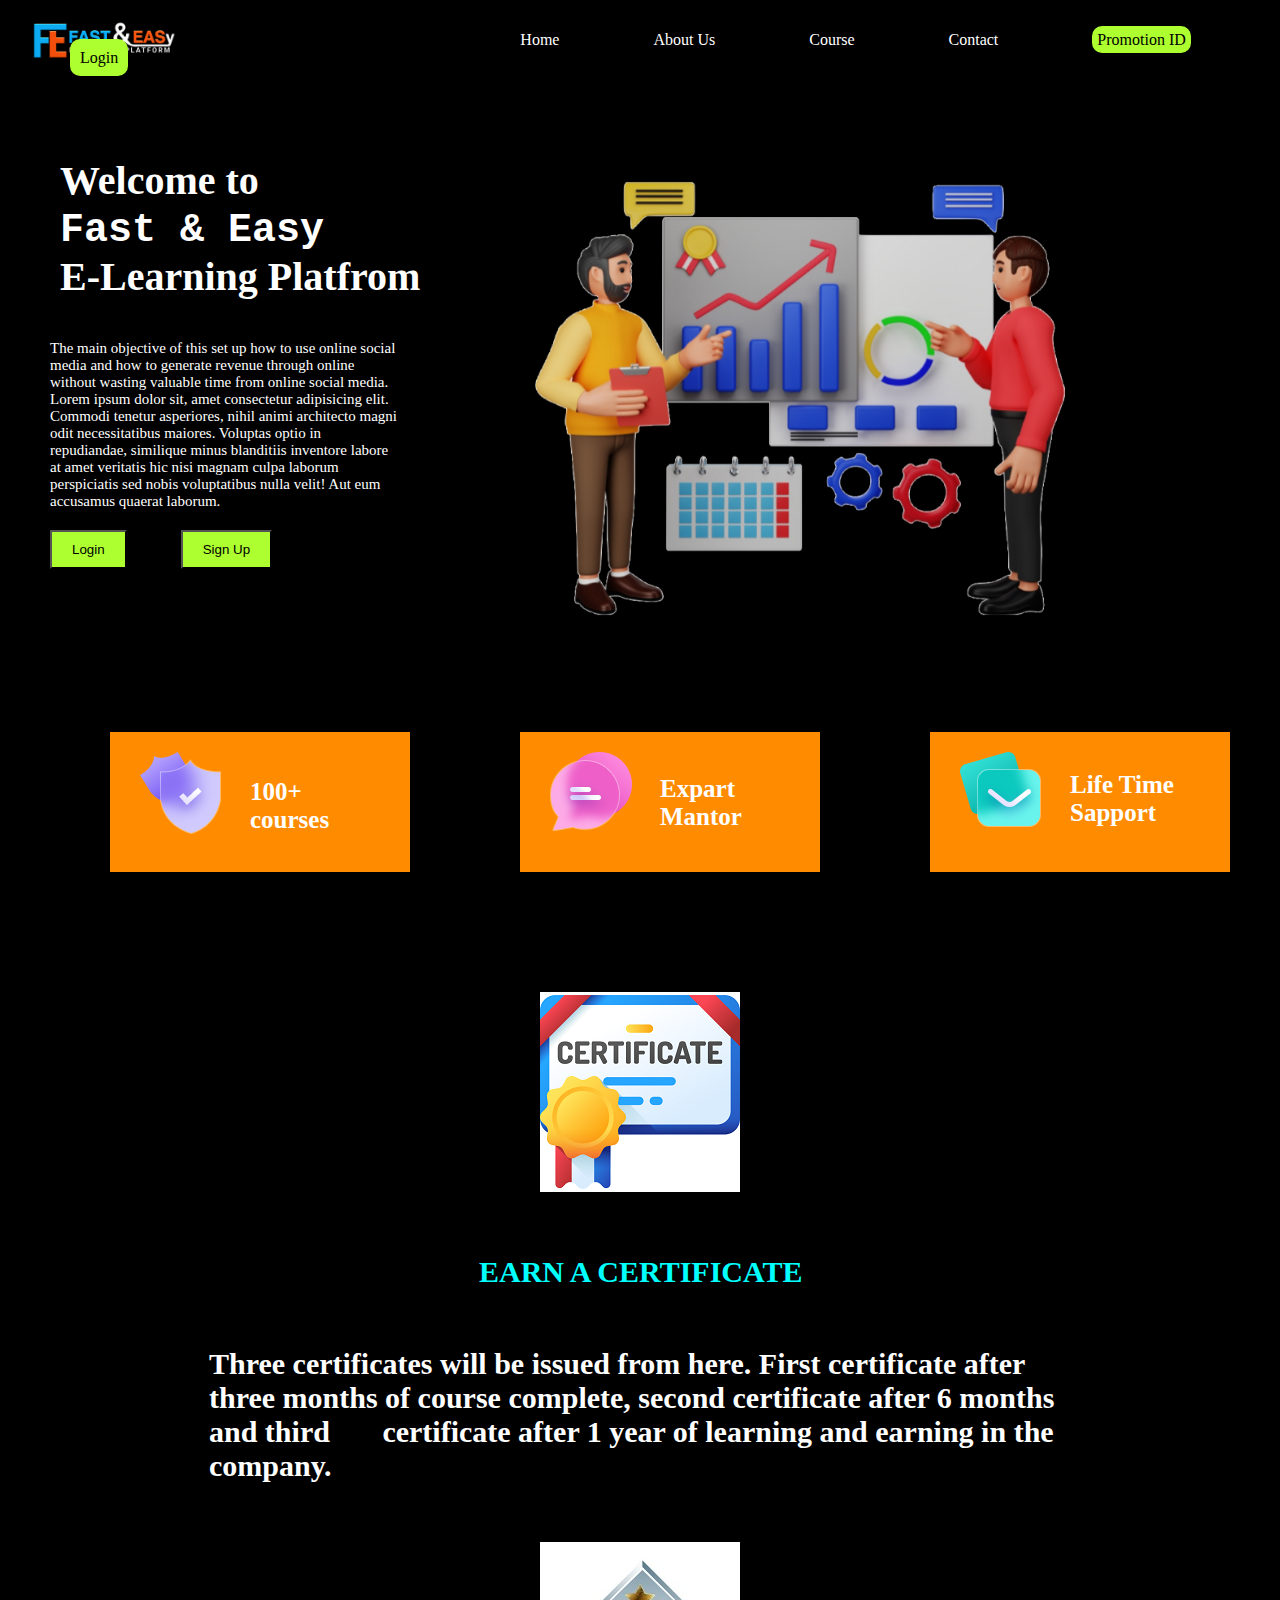
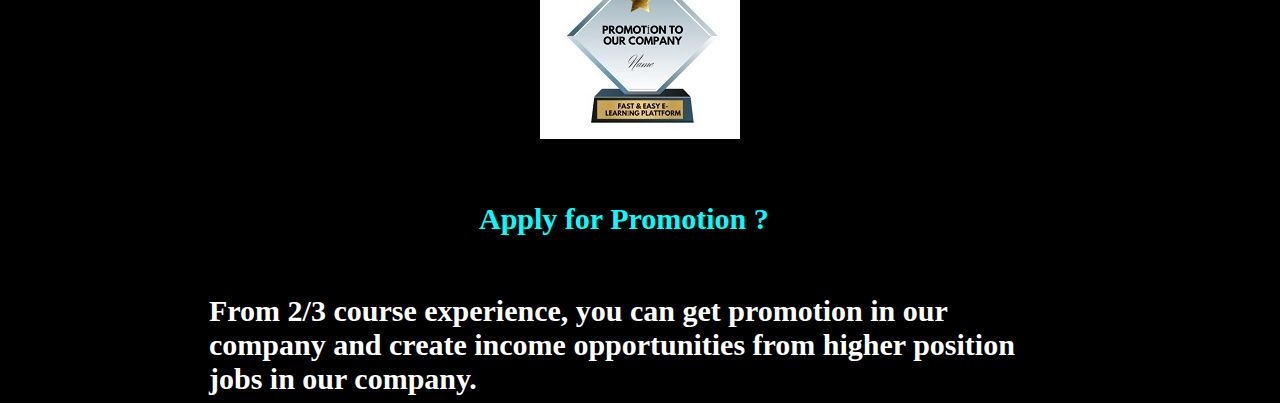
==== index.html @ a346ad6a "E-Learning" ====
<!DOCTYPE html>
<html lang="en">
<head>
    <meta charset="UTF-8">
    <meta name="viewport" content="width=device-width, initial-scale=1.0">
    <title>Fast & Easy E-earning Platfrom</title>
    <link rel="stylesheet" href="style.css">
</head>
<body>
    <!-- Navigation Bar -->
    <nav>
        <ul> 
            <img class="Logo" src="Logo.png">
            <li><a class="btn" href="#">Home</a></li>
            <li><a class="btn" href="#">About Us</a></li>
            <li><a class="btn" href="#">Course</a></li>
            <li><a class="btn" href="#">Contact</a></li>
            <li><a class="btn-1" href="#">Promotion ID</a></li>
            <li><a class="btn-10" href="#">Login</a></li>
        </ul>
     </nav>
     <!-- Navigation Bar End -->
    <!-- Containt Start -->
     <h2>Welcome to <br><samp>Fast & Easy</samp> <br> E-Learning Platfrom</h2>
     <p>The main objective of this set up how to use online social media and how to generate revenue through online without wasting valuable time from online social media. Lorem ipsum dolor sit, amet consectetur adipisicing elit. Commodi tenetur asperiores, nihil animi architecto magni odit necessitatibus maiores. Voluptas optio in repudiandae, similique minus blanditiis inventore labore at amet veritatis hic nisi magnam culpa laborum perspiciatis sed nobis voluptatibus nulla velit! Aut eum accusamus quaerat laborum.</p>
     <button class="btn-2"><a href="#">Login</a></button>
     <button class="btn-2"><a href="#">Sign Up</a></button>
     <img class="img" src="body.png" alt="">
     <div class="Card-container">
        <div class="card">
            <img src="secure.png" alt="">
            <h3>100+ <br>courses</h3>
        </div>
        <div class="card">
            <img src="communication.png" alt="">
            <h3>Expart Mantor</h3>
        </div>
        <div class="card">
            <img src="abt_support.png" alt="">
            <h3>Life Time Sapport</h3>
        </div>
     </div>
     <img class="img-1" src="certificate.png" alt="">
     <h1 class="head">EARN A CERTIFICATE</h1>
     <h1><b>Three certificates will be issued from here. First certificate after three months of course complete, second certificate after 6 months and third &nbsp;&nbsp;&nbsp;&nbsp;&nbsp; certificate after 1 year of learning and earning in the company.</b></h1>
     <img class="img-1" src="promotion.jpg" alt="">
     <h1 class="head">Apply for Promotion ?</h1>
     <h1><b>From 2/3 course experience, you can get promotion in our company and create income opportunities from higher position jobs in our company.</b></h1>
</body>
</html>
---- style.css ----
* {
    margin: 0;
    padding: 0;
}
body {
    background-color: black;
}
.Logo {
    height: 80px;
}
nav  ul li {
    color: white;
    padding-left: 50px;
    display: inline-block;
    margin-left: 40px;
}
nav img {
    margin-bottom: -35px;
    margin-left: 30px;
    margin-right: 250px;
}
.Promotion {
    background-color: tomato;
    padding-left: 20px;
    padding-right: 20px;
    padding-top: 10px;
    padding-bottom: 10px;
}
.btn {
    color: white;
    text-decoration: none;
}
.btn-1 {
    color: black;
    text-decoration: none;
    background-color: greenyellow;
    padding: 5px;
    border-radius: 10px;
}
.btn-10 {
    color: black;
    text-decoration: none;
    background-color: greenyellow;
    margin-left: -20px;
    padding: 10px;
    border-radius: 10px;
}
h2 {
    color: white;
    margin-top: 90px;
    margin-left: 60px;
    font-size: 40px;
}
p {
    color: white;
    width: 350px;
    margin-left: 50px;
    margin-right: 70px;
    margin-top: 40px;
    margin-bottom: -140px;
    font-size: 15px;
}
.img {
    margin-left: 480px;
    margin-top: -390px;
    width: 650px;
}
.btn-2 {
    margin-left: 50px;
    margin-top: 160px;
    padding-left: 20px;
    padding-right: 20px;
    padding-top: 10px;
    padding-bottom: 10px;
    background-color: greenyellow;
}
a {
    color: black;
    text-decoration: none;
}
.card {
    height: 120px;
    width: 270px;
    background-color: darkorange;
    margin-left: 110px;
    margin-top: 110px;
    margin-bottom: 70px;
    padding-top: 20px;
    padding-left: 30px;
}
h3 {
    color: white;
    margin-left: 60px;
    margin-top: -80px;
    padding-left: 50px;
    padding-top: 20px;
    font-size: 25px;
}
.Card-container {
    display: flex;
}
.img-1 {
    margin-left: 540px;
    margin-top: 50px;
}
.head {
    color: aqua;
    margin-top: 50px;
    margin-left: 470px;
}
h1 {
    color: white;
    margin-top: 40px;
    margin-left: 200px;
    margin-right: 200px;
    padding: 9px;
    font-size: 30px;
}
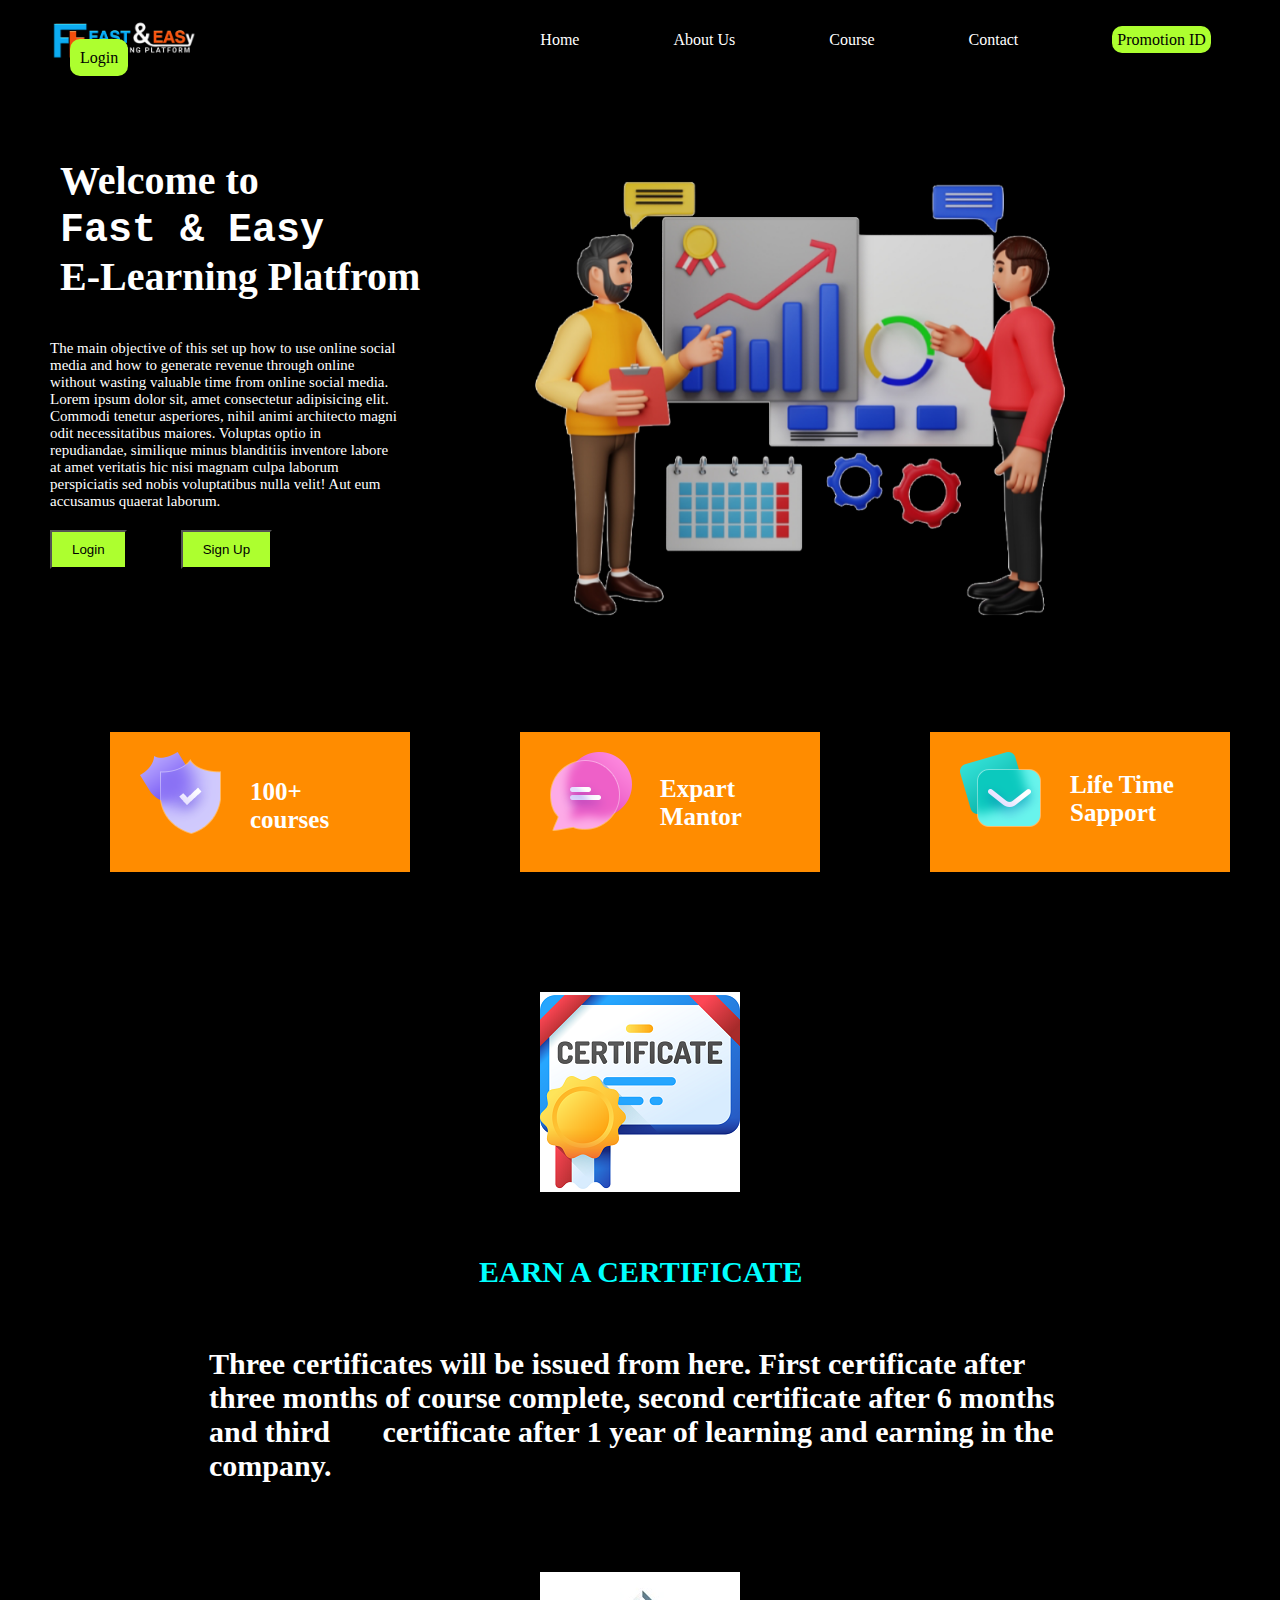
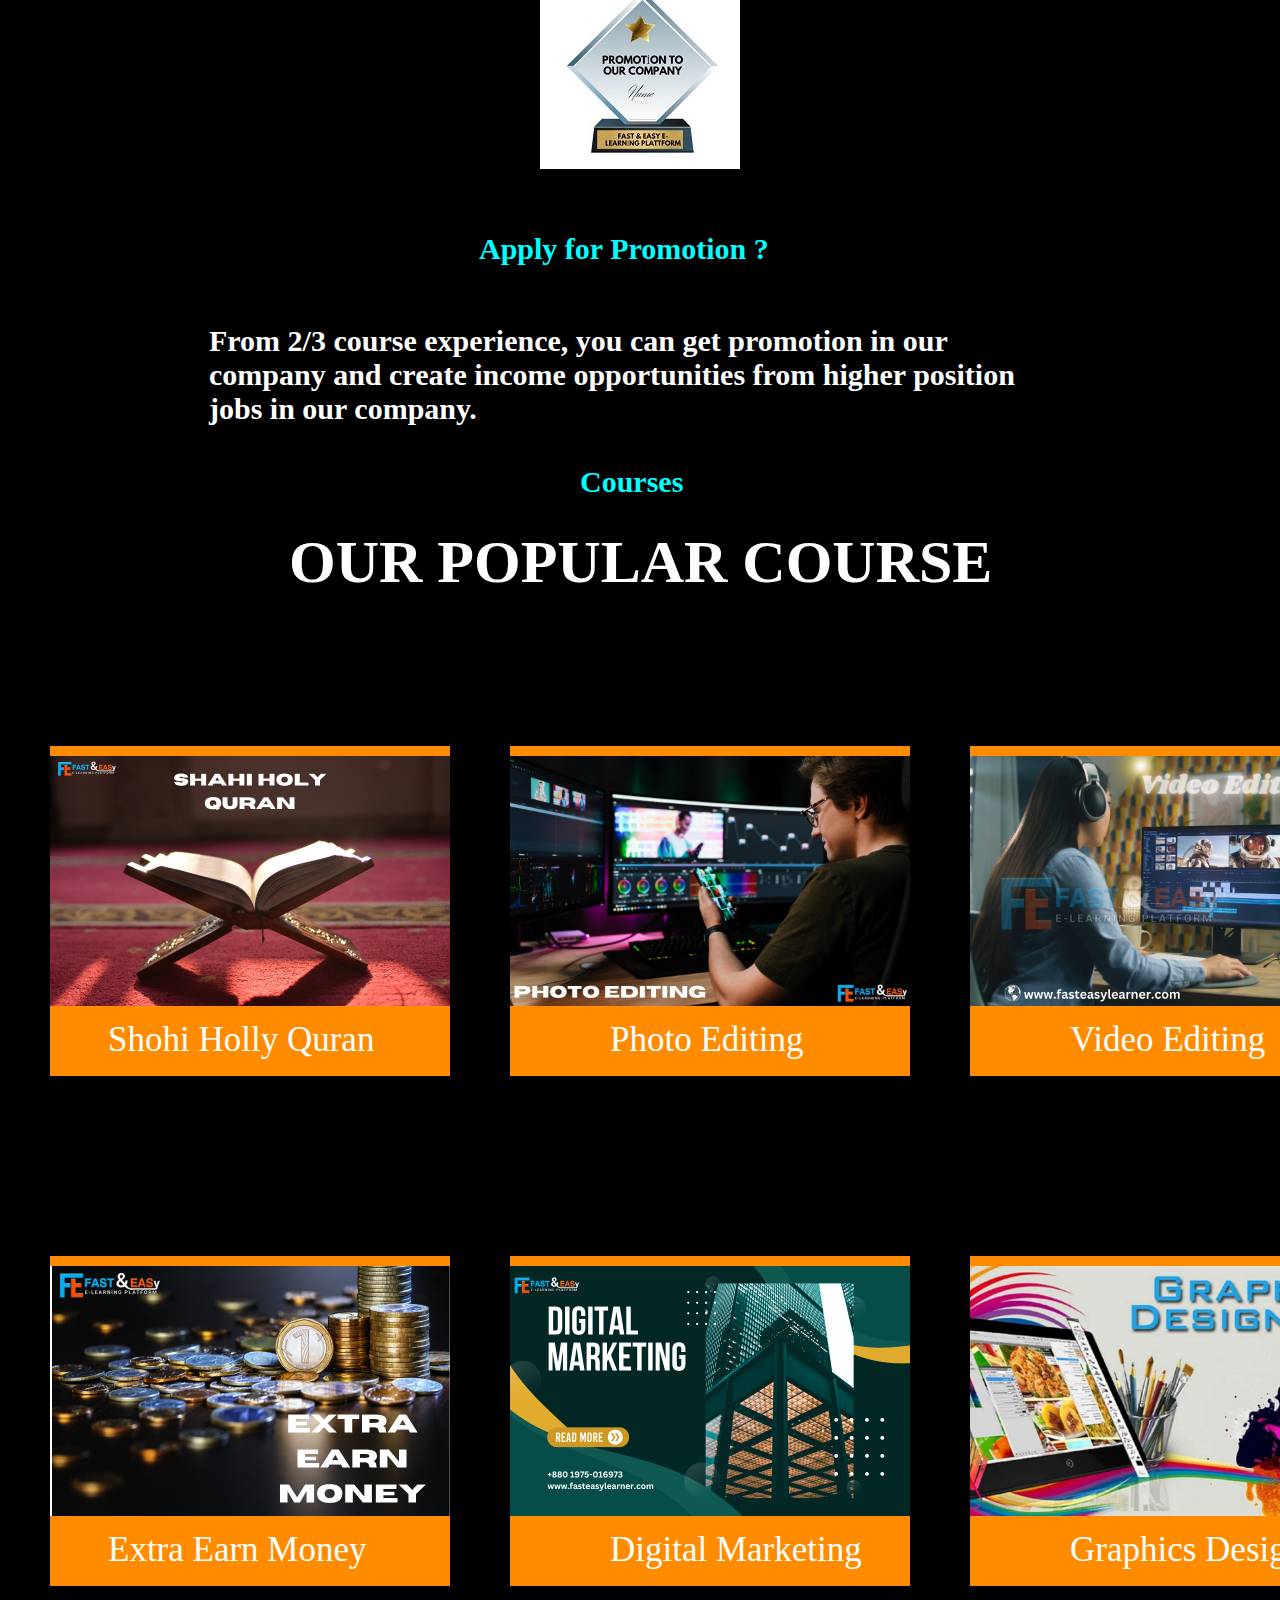
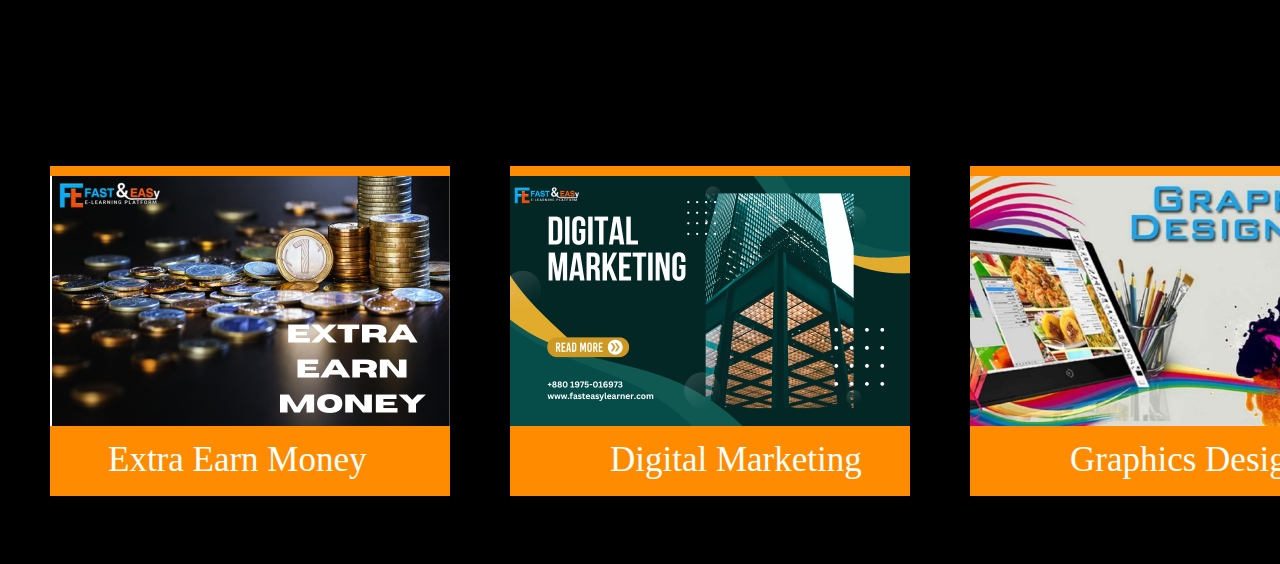
==== commit 05525fce: "E-Learning" ====
--- a/index.html
+++ b/index.html
@@ -46,5 +46,50 @@
      <img class="img-1" src="promotion.jpg" alt="">
      <h1 class="head">Apply for Promotion ?</h1>
      <h1><b>From 2/3 course experience, you can get promotion in our company and create income opportunities from higher position jobs in our company.</b></h1>
+     <h2 class="Course">Courses</h2>
+     <h1 class="popular">OUR POPULAR COURSE</h1>
+     <div class="card-container-1">
+        <div class="card-1">
+            <img class="Quran" src="holly quran.png" alt="">
+            <p class="Quran-1">Shohi Holly Quran</p>
+        </div>
+        <div class="card-1">
+            <img class="photo" src="photo editing.png" alt="">
+            <p class="Quran-2">Photo Editing</p>
+        </div>
+        <div class="card-1">
+            <img class="photo" src="video editing.png" alt="">
+            <p class="Quran-2">Video Editing</p>
+        </div>
+    </div>
+     <div class="card-container-1">
+        <div class="card-1">
+            <img class="Quran" src="extra earn money.png" alt="">
+            <p class="Quran-1">Extra Earn Money</p>
+        </div>
+        <div class="card-1">
+            <img class="photo" src="digital marketing.png" alt="">
+            <p class="Quran-2">Digital Marketing</p>
+        </div>
+        <div class="card-1">
+            <img class="photo" src="graphics design.png" alt="">
+            <p class="Quran-2">Graphics Design</p>
+        </div>
+    </div>
+     <div class="card-container-1">
+        <div class="card-1">
+            <img class="Quran" src="extra earn money.png" alt="">
+            <p class="Quran-1">Extra Earn Money</p>
+        </div>
+        <div class="card-1">
+            <img class="photo" src="digital marketing.png" alt="">
+            <p class="Quran-2">Digital Marketing</p>
+        </div>
+        <div class="card-1">
+            <img class="photo" src="graphics design.png" alt="">
+            <p class="Quran-2">Graphics Design</p>
+        </div>
+    </div>
+</div>
 </body>
 </html>--- a/style.css
+++ b/style.css
@@ -7,6 +7,7 @@
 }
 .Logo {
     height: 80px;
+    margin-left: 50px;
 }
 nav  ul li {
     color: white;
@@ -113,6 +114,53 @@
     margin-top: 40px;
     margin-left: 200px;
     margin-right: 200px;
+    margin-bottom: 30px;
     padding: 9px;
     font-size: 30px;
+}
+.Course {
+   margin-left: 580px; 
+   margin-top: 10px;
+   margin-bottom: -20px;
+    color: aqua;
+    font-size: 30px;
+}
+.popular {
+    font-size: 60px;
+    margin-left: 280px;
+}
+.cou {
+    height: 250px;
+    width: 350px;
+    margin-left: 40px;
+}
+.card-1 {
+    height: 320px;
+    width: 400px;
+    background-color: darkorange;
+    margin-left: 110px;
+    margin-right: -50px;
+    margin-top: 110px;
+    margin-bottom: 70px;
+    padding-top: 10px;
+}
+.Quran-1 {
+    margin-top: -10px;
+    padding-left: 8px;
+    font-size: 35px;
+    padding-top: 20px;
+}
+.photo {
+    height: 250px;
+    width: 400px;
+}
+.Quran-2 {
+    margin-top: -10px;
+    padding-left: 50px;
+    font-size: 35px;
+    padding-top: 20px;
+}
+.card-container-1 {
+    display: flex;
+    margin-left: -60px;
 }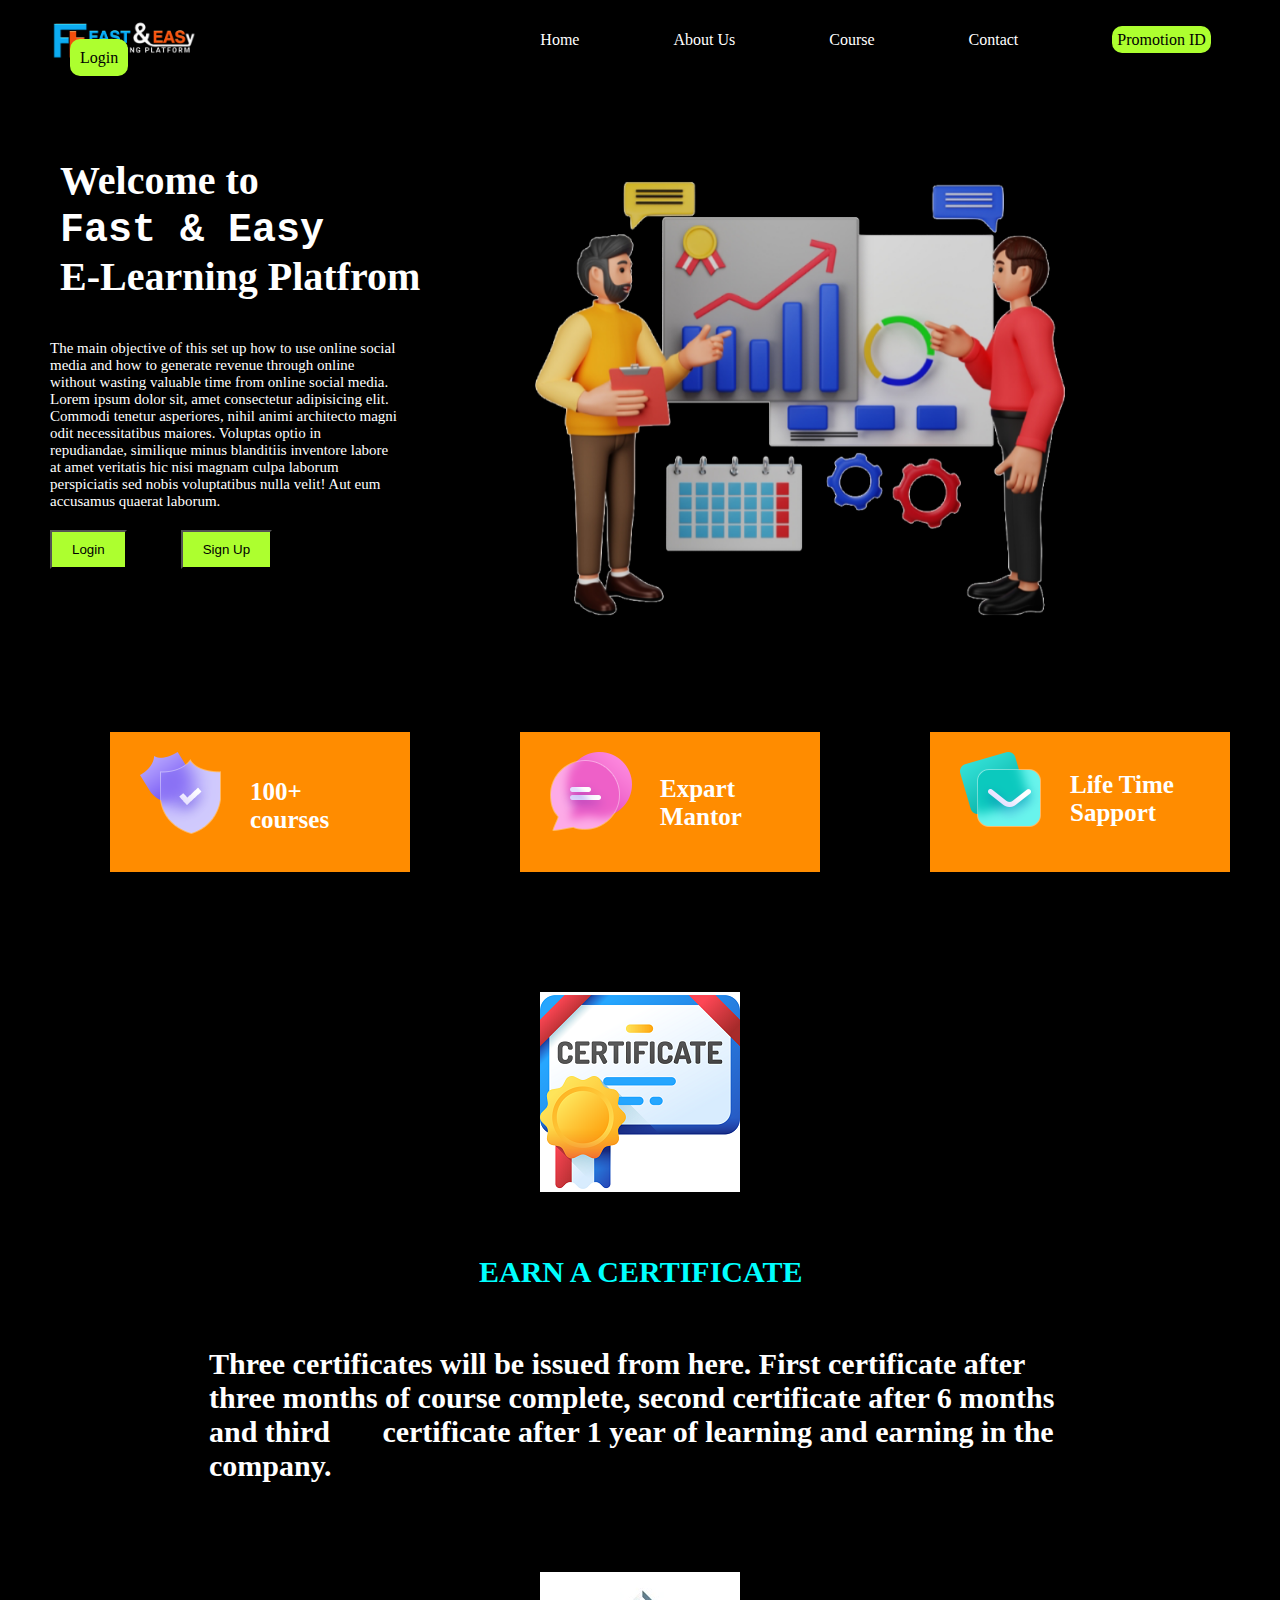
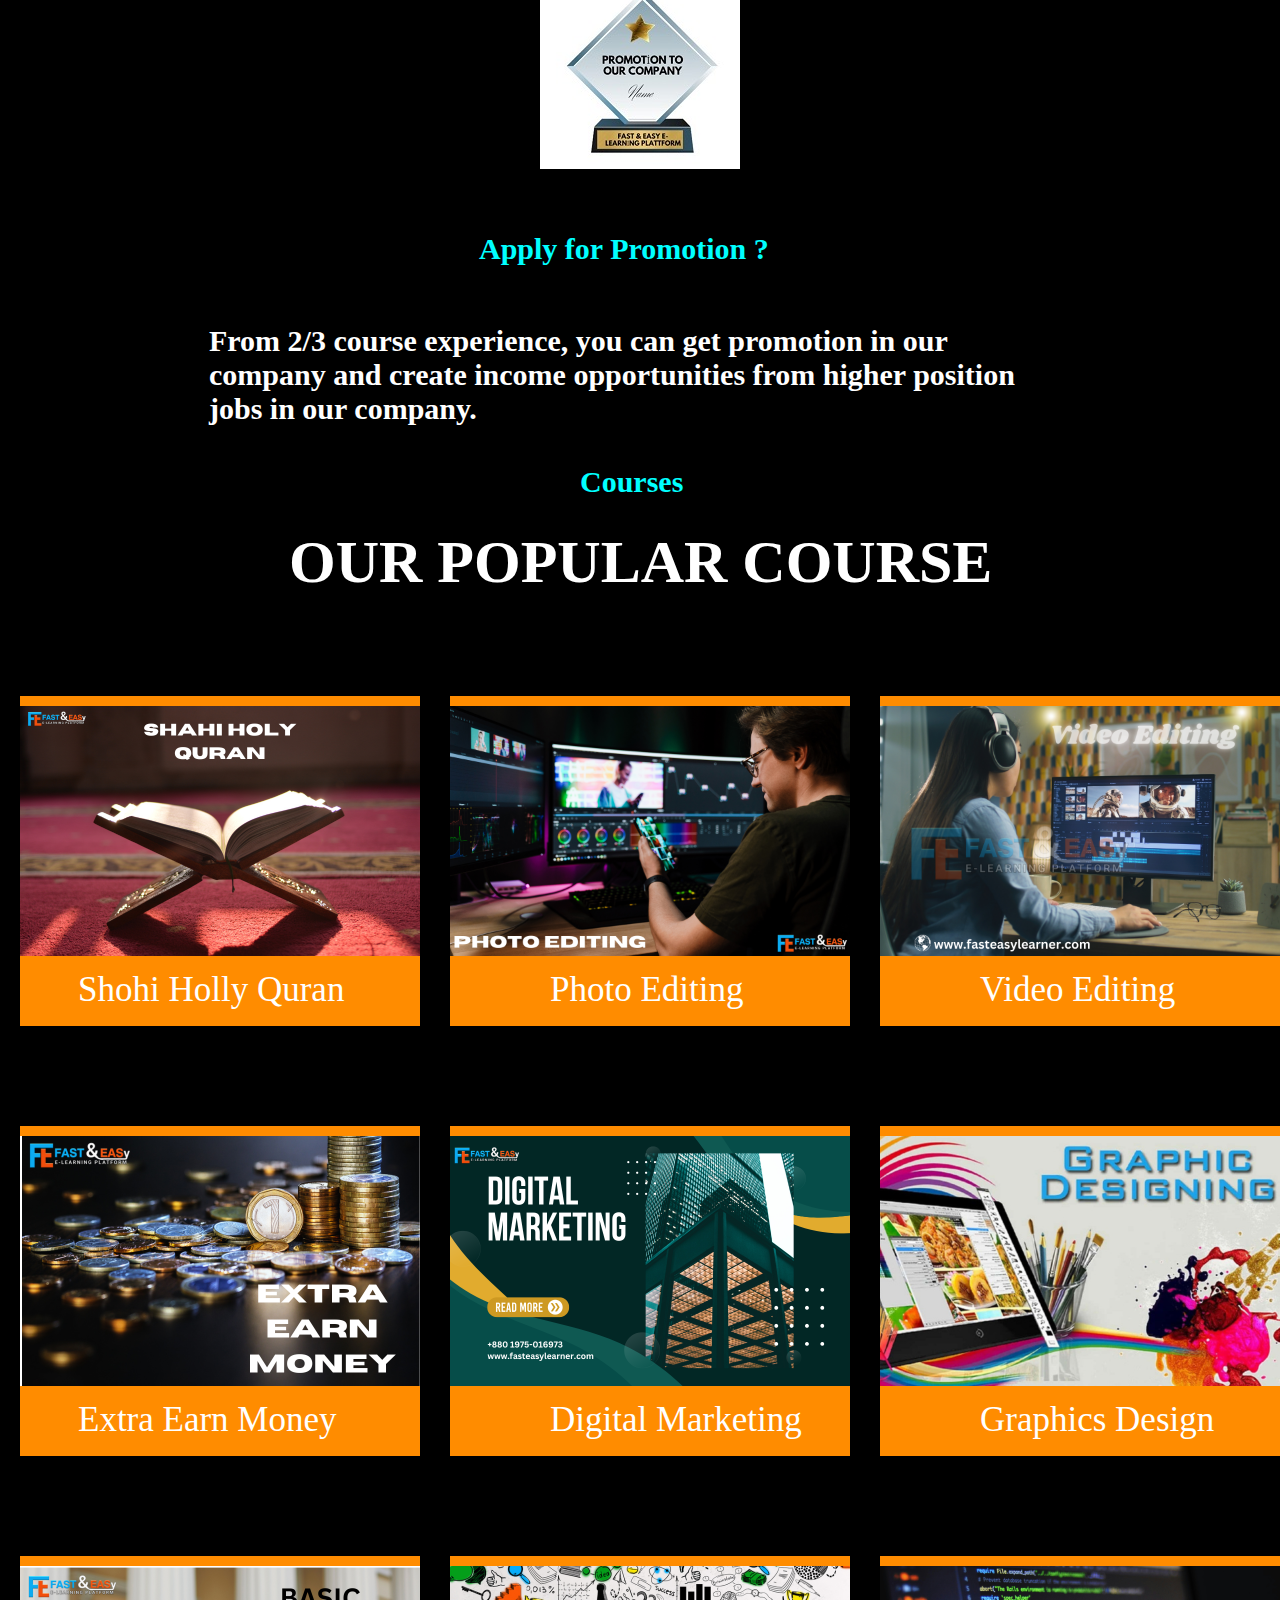
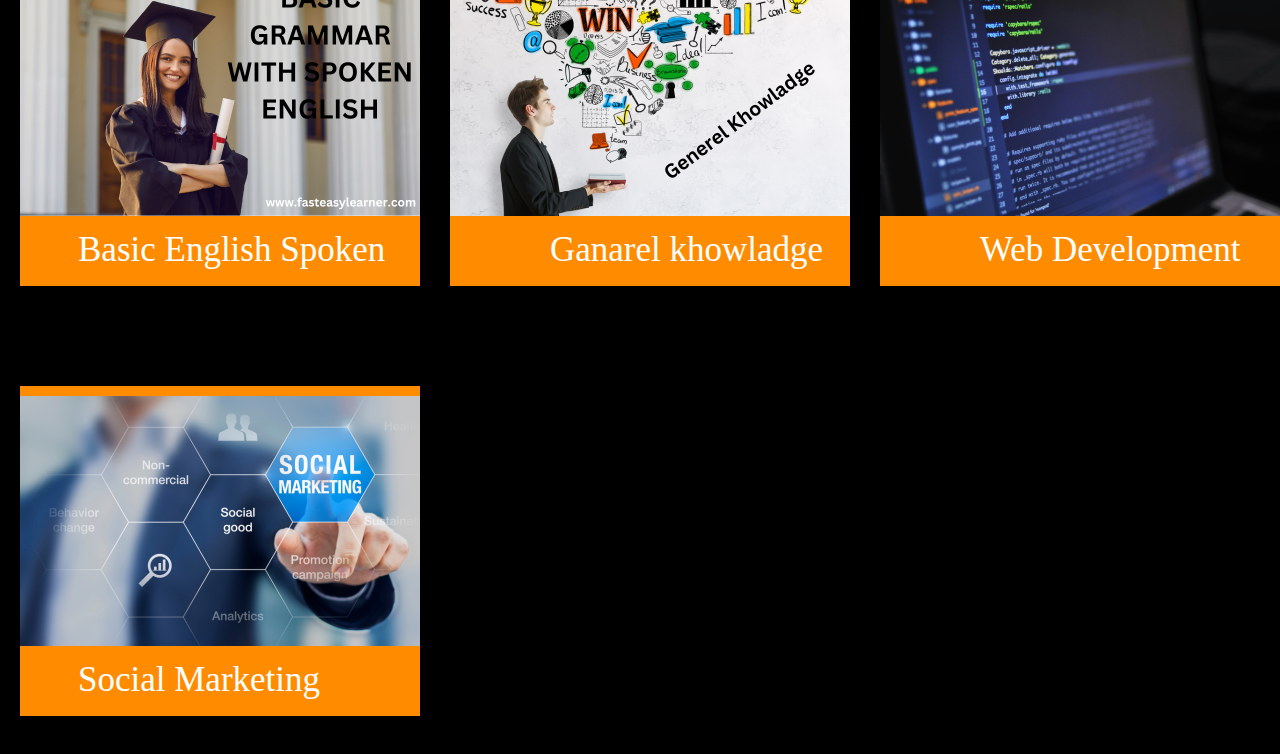
==== commit 2939b293: "E-Learning" ====
--- a/index.html
+++ b/index.html
@@ -78,16 +78,22 @@
     </div>
      <div class="card-container-1">
         <div class="card-1">
-            <img class="Quran" src="extra earn money.png" alt="">
-            <p class="Quran-1">Extra Earn Money</p>
+            <img class="Quran" src="english spoken.png" alt="">
+            <p class="Quran-1">Basic English Spoken</p>
         </div>
         <div class="card-1">
-            <img class="photo" src="digital marketing.png" alt="">
-            <p class="Quran-2">Digital Marketing</p>
+            <img class="photo" src="ganarel khowladge.png" alt="">
+            <p class="Quran-2">Ganarel khowladge</p>
         </div>
         <div class="card-1">
-            <img class="photo" src="graphics design.png" alt="">
-            <p class="Quran-2">Graphics Design</p>
+            <img class="photo" src="wd.png" alt="">
+            <p class="Quran-2">Web Development</p>
+        </div>
+    </div>
+     <div class="card-container-1">
+        <div class="card-1">
+            <img class="Quran" src="social marketing.png" alt="">
+            <p class="Quran-1">Social Marketing</p>
         </div>
     </div>
 </div>
--- a/style.css
+++ b/style.css
@@ -138,10 +138,10 @@
     height: 320px;
     width: 400px;
     background-color: darkorange;
-    margin-left: 110px;
+    margin-left: 80px;
     margin-right: -50px;
-    margin-top: 110px;
-    margin-bottom: 70px;
+    margin-top: 60px;
+    margin-bottom: 40px;
     padding-top: 10px;
 }
 .Quran-1 {
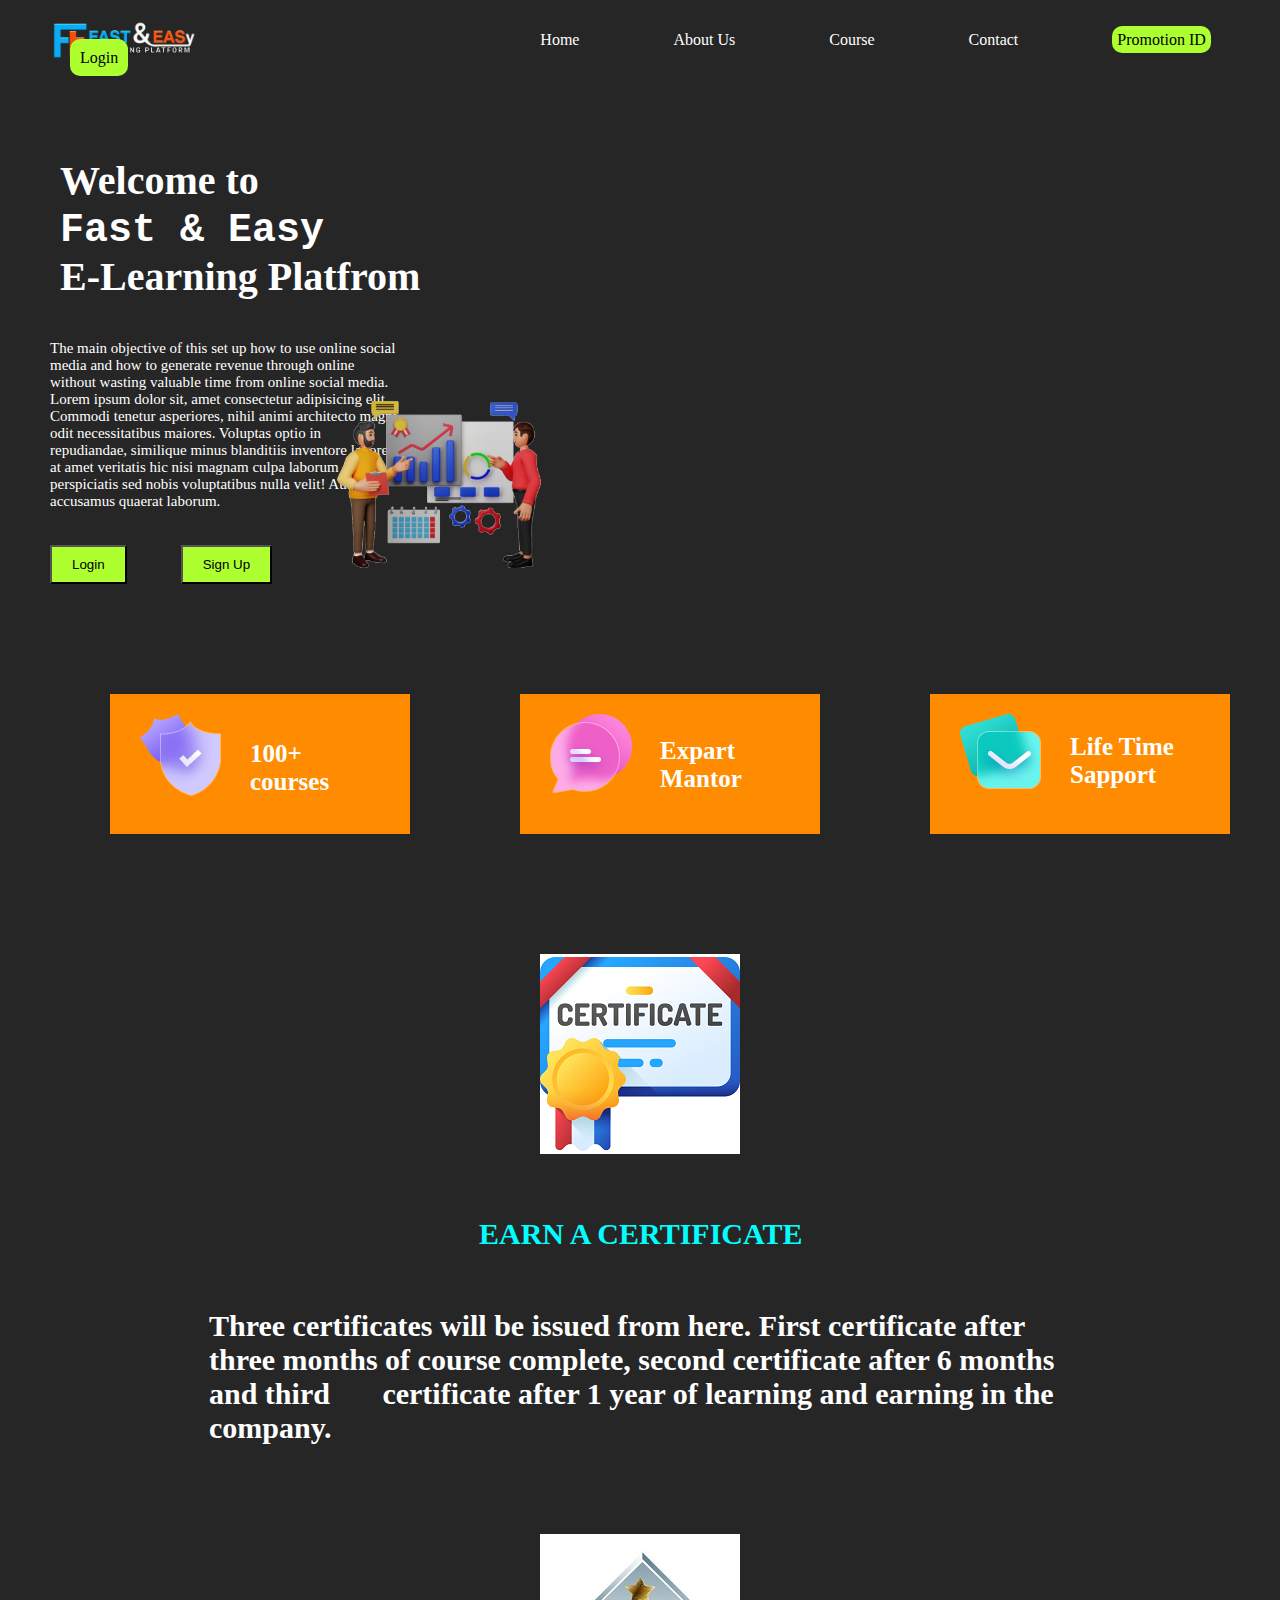
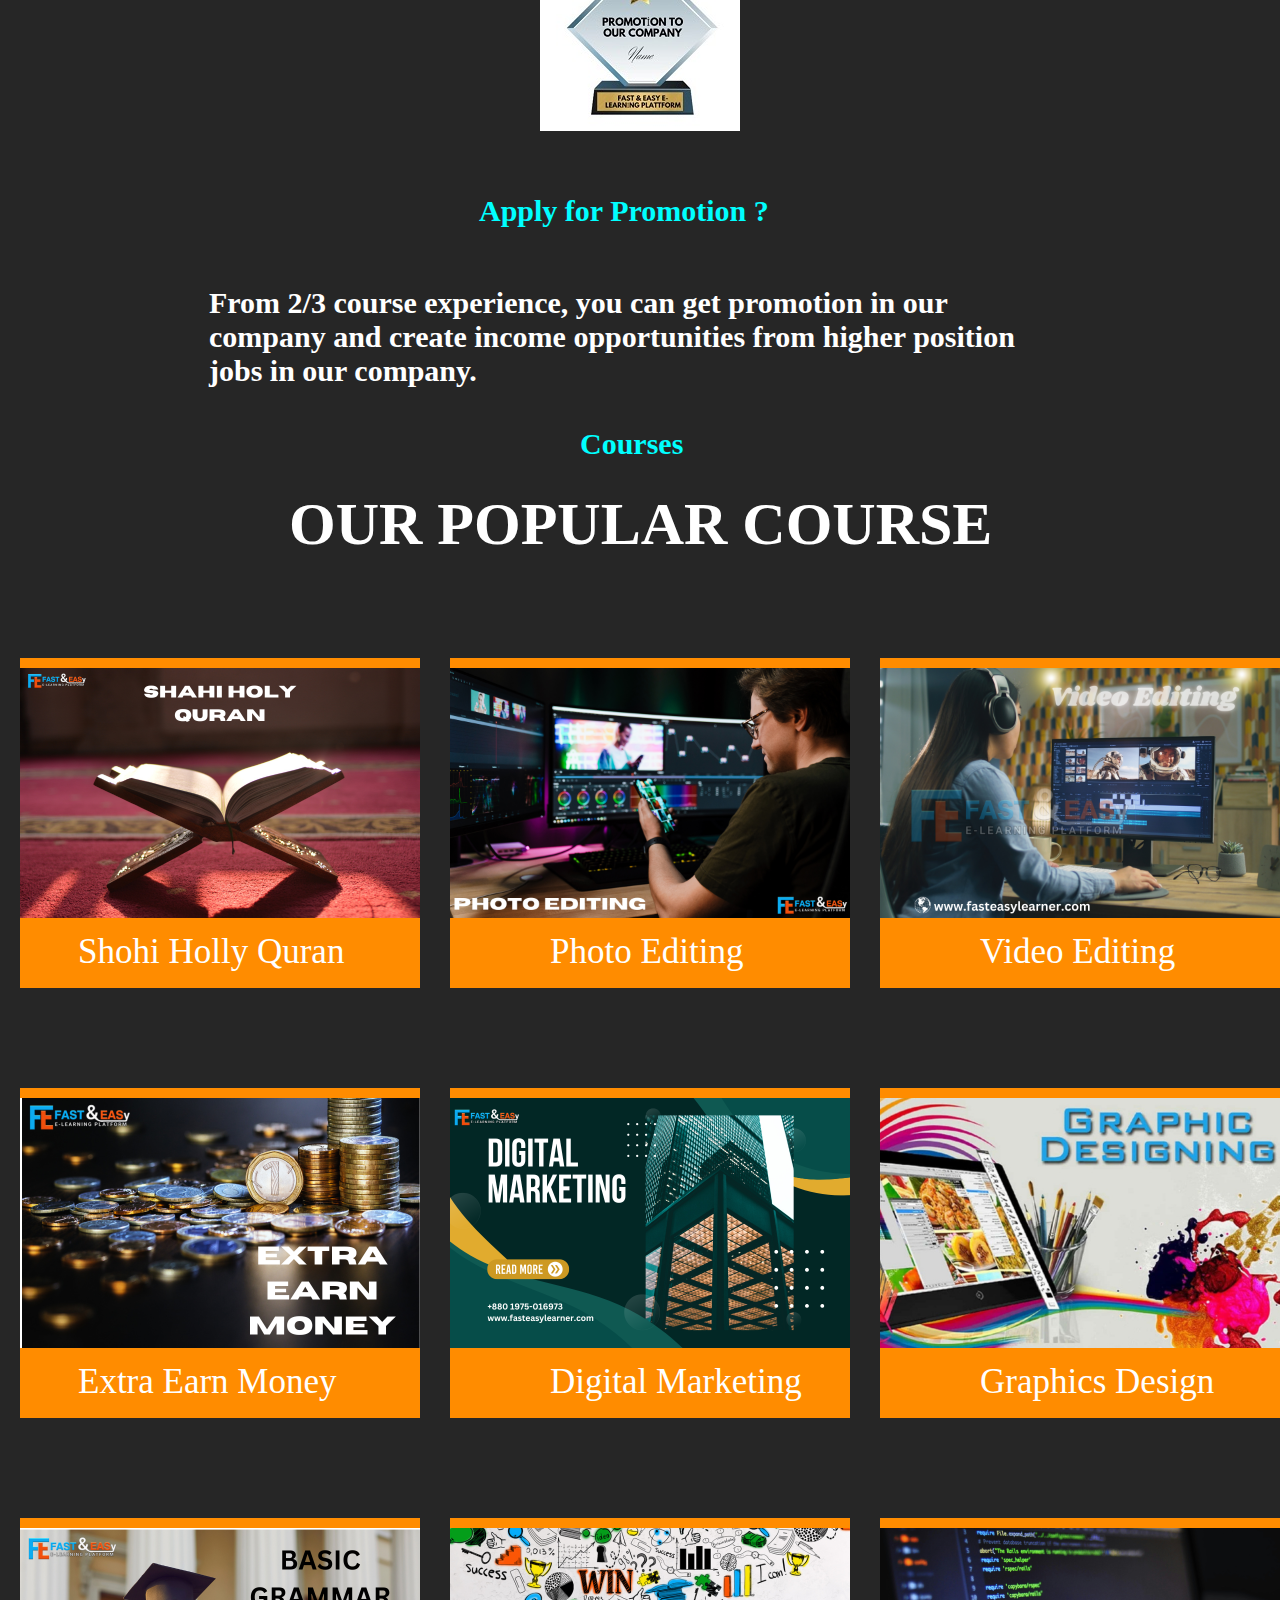
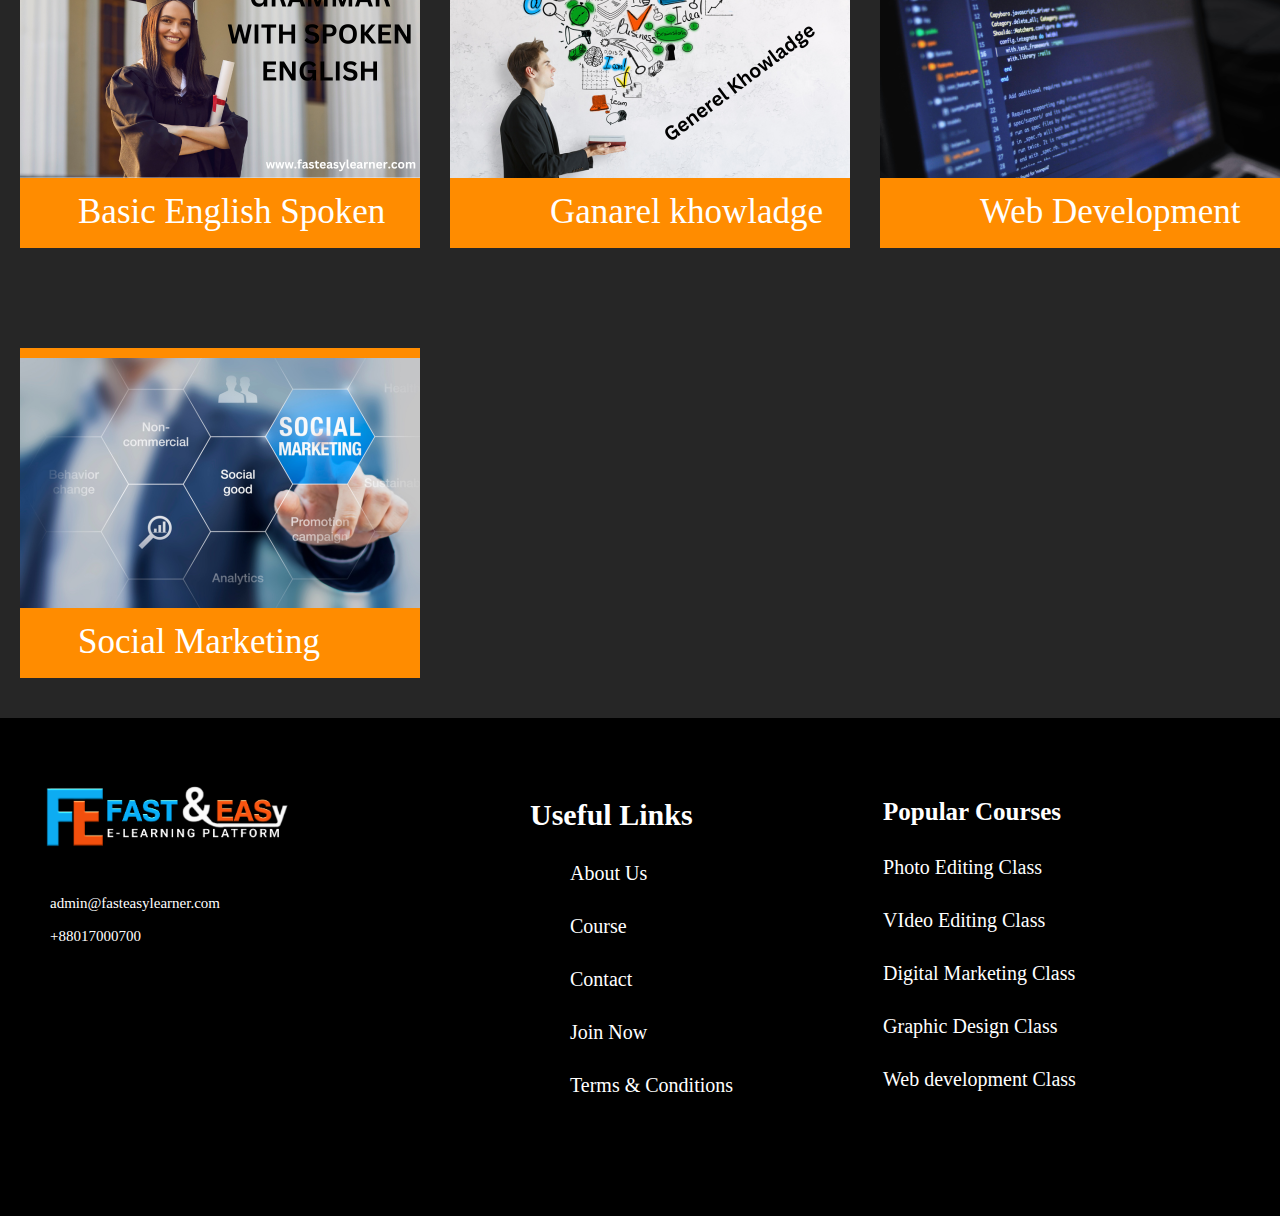
==== commit 5704411a: "E-Learning" ====
--- a/index.html
+++ b/index.html
@@ -5,97 +5,124 @@
     <meta name="viewport" content="width=device-width, initial-scale=1.0">
     <title>Fast & Easy E-earning Platfrom</title>
     <link rel="stylesheet" href="style.css">
+    <link rel="shortcut icon" href="logo" type="image/x-icon">
 </head>
 <body>
     <!-- Navigation Bar -->
     <nav>
         <ul> 
-            <img class="Logo" src="Logo.png">
-            <li><a class="btn" href="#">Home</a></li>
-            <li><a class="btn" href="#">About Us</a></li>
-            <li><a class="btn" href="#">Course</a></li>
-            <li><a class="btn" href="#">Contact</a></li>
-            <li><a class="btn-1" href="#">Promotion ID</a></li>
-            <li><a class="btn-10" href="#">Login</a></li>
+            <img class="Logo" src="img/Logo.png">
+            <li><a class="btn" href="">Home</a></li>
+            <li><a class="btn" href="about.html">About Us</a></li>
+            <li><a class="btn" href="course.html">Course</a></li>
+            <li><a class="btn" href="contact.html">Contact</a></li>
+            <li><a class="btn-1" href="promotion.html">Promotion ID</a></li>
+            <li><a class="btn-10" href="login.html">Login</a></li>
         </ul>
      </nav>
      <!-- Navigation Bar End -->
     <!-- Containt Start -->
      <h2>Welcome to <br><samp>Fast & Easy</samp> <br> E-Learning Platfrom</h2>
      <p>The main objective of this set up how to use online social media and how to generate revenue through online without wasting valuable time from online social media. Lorem ipsum dolor sit, amet consectetur adipisicing elit. Commodi tenetur asperiores, nihil animi architecto magni odit necessitatibus maiores. Voluptas optio in repudiandae, similique minus blanditiis inventore labore at amet veritatis hic nisi magnam culpa laborum perspiciatis sed nobis voluptatibus nulla velit! Aut eum accusamus quaerat laborum.</p>
-     <button class="btn-2"><a href="#">Login</a></button>
-     <button class="btn-2"><a href="#">Sign Up</a></button>
-     <img class="img" src="body.png" alt="">
+     <button class="btn-2"><a href="login.html">Login</a></button>
+     <button class="btn-2"><a href="register.html">Sign Up</a></button>
+     <img class="img" src="img/body.png" alt="">
      <div class="Card-container">
         <div class="card">
-            <img src="secure.png" alt="">
+            <img src="img/secure.png" alt="">
             <h3>100+ <br>courses</h3>
         </div>
         <div class="card">
-            <img src="communication.png" alt="">
+            <img src="img/communication.png" alt="">
             <h3>Expart Mantor</h3>
         </div>
         <div class="card">
-            <img src="abt_support.png" alt="">
+            <img src="img/abt_support.png" alt="">
             <h3>Life Time Sapport</h3>
         </div>
      </div>
-     <img class="img-1" src="certificate.png" alt="">
+     <img class="img-1" src="img/certificate.png" alt="">
      <h1 class="head">EARN A CERTIFICATE</h1>
      <h1><b>Three certificates will be issued from here. First certificate after three months of course complete, second certificate after 6 months and third &nbsp;&nbsp;&nbsp;&nbsp;&nbsp; certificate after 1 year of learning and earning in the company.</b></h1>
-     <img class="img-1" src="promotion.jpg" alt="">
+     <img class="img-1" src="img/promotion.jpg" alt="">
      <h1 class="head">Apply for Promotion ?</h1>
      <h1><b>From 2/3 course experience, you can get promotion in our company and create income opportunities from higher position jobs in our company.</b></h1>
      <h2 class="Course">Courses</h2>
      <h1 class="popular">OUR POPULAR COURSE</h1>
      <div class="card-container-1">
         <div class="card-1">
-            <img class="Quran" src="holly quran.png" alt="">
+            <img class="Quran" src="img/holly quran.png" alt="">
             <p class="Quran-1">Shohi Holly Quran</p>
         </div>
         <div class="card-1">
-            <img class="photo" src="photo editing.png" alt="">
+            <img class="photo" src="img/photo editing.png" alt="">
             <p class="Quran-2">Photo Editing</p>
         </div>
         <div class="card-1">
-            <img class="photo" src="video editing.png" alt="">
+            <img class="photo" src="img/video editing.png" alt="">
             <p class="Quran-2">Video Editing</p>
         </div>
     </div>
      <div class="card-container-1">
         <div class="card-1">
-            <img class="Quran" src="extra earn money.png" alt="">
+            <img class="Quran" src="img/extra earn money.png" alt="">
             <p class="Quran-1">Extra Earn Money</p>
         </div>
         <div class="card-1">
-            <img class="photo" src="digital marketing.png" alt="">
+            <img class="photo" src="img/digital marketing.png" alt="">
             <p class="Quran-2">Digital Marketing</p>
         </div>
         <div class="card-1">
-            <img class="photo" src="graphics design.png" alt="">
+            <img class="photo" src="img/graphics design.png" alt="">
             <p class="Quran-2">Graphics Design</p>
         </div>
     </div>
      <div class="card-container-1">
         <div class="card-1">
-            <img class="Quran" src="english spoken.png" alt="">
+            <img class="Quran" src="img/english spoken.png" alt="">
             <p class="Quran-1">Basic English Spoken</p>
         </div>
         <div class="card-1">
-            <img class="photo" src="ganarel khowladge.png" alt="">
+            <img class="photo" src="img/ganarel khowladge.png" alt="">
             <p class="Quran-2">Ganarel khowladge</p>
         </div>
         <div class="card-1">
-            <img class="photo" src="wd.png" alt="">
+            <img class="photo" src="img/wd.png" alt="">
             <p class="Quran-2">Web Development</p>
         </div>
     </div>
      <div class="card-container-1">
         <div class="card-1">
-            <img class="Quran" src="social marketing.png" alt="">
+            <img class="Quran" src="img/social marketing.png" alt="">
             <p class="Quran-1">Social Marketing</p>
         </div>
     </div>
 </div>
+    <!-- containt End-->
+     <!-- Footer Start -->
+    <footer class="footer">
+        <div class="div-1">
+            <img class="img" src="img/Logo.png" alt="">
+            <p>+88017000700</p>
+            <p class="ptag">admin@fasteasylearner.com</p>
+        </div>
+        <div class="div-1">
+            <h3 class="Useful">Useful Links</h3>
+            <a class="atag" href="about.html">About Us</a>
+            <a class="atag" href="course.html">Course</a>
+            <a class="atag" href="contact.html">Contact</a>
+            <a class="atag" href="register.html">Join Now</a>
+            <a class="atag" href="#">Terms & Conditions</a>
+        </div>
+        <div class="div-1">
+            <h3 class="Popular">Popular Courses</h3>
+            <a class="atag-1" href="#">Photo Editing Class</a>
+            <a class="atag-1" href="#">VIdeo Editing Class</a>
+            <a class="atag-1" href="#">Digital Marketing Class</a>
+            <a class="atag-1" href="#">Graphic Design Class</a>
+            <a class="atag-1" href="#">Web development Class</a>
+        </div>
+    </footer>
+     <!-- Footer End -->
 </body>
 </html>--- a/style.css
+++ b/style.css
@@ -3,8 +3,9 @@
     padding: 0;
 }
 body {
-    background-color: black;
-}
+    background-color: #262626;
+}
+/* Header Start */
 .Logo {
     height: 80px;
     margin-left: 50px;
@@ -46,6 +47,8 @@
     padding: 10px;
     border-radius: 10px;
 }
+/* Header end */
+/* Containt Start */
 h2 {
     color: white;
     margin-top: 90px;
@@ -163,4 +166,47 @@
 .card-container-1 {
     display: flex;
     margin-left: -60px;
-}+}
+/* Containt End */
+/* footer start */
+.footer {
+    width: 100%;
+    height: 500px;
+    background-color: #000000;
+}
+.img {
+    width: 250px;
+    margin-top: 30px;
+    margin-left: 40px;
+}
+.ptag {
+    margin-top: 90px;
+}
+.div-1 {
+    float: left;
+}
+.Useful {
+    color: white;
+    margin-top: 60px;
+    margin-left: 10px;
+    font-size: 30px;
+}
+.atag {
+    color: #fff;
+    margin-top: 30px;
+    margin-left: 100px;
+    font-size: 20px;
+    display: block;
+}
+.Popular {
+    margin-top: 60px;
+    margin-left: 100px;
+}
+.atag-1 {
+    color: #fff;
+    margin-top: 30px;
+    margin-left: 150px;
+    font-size: 20px;
+    display: block;
+}
+/* Footer End */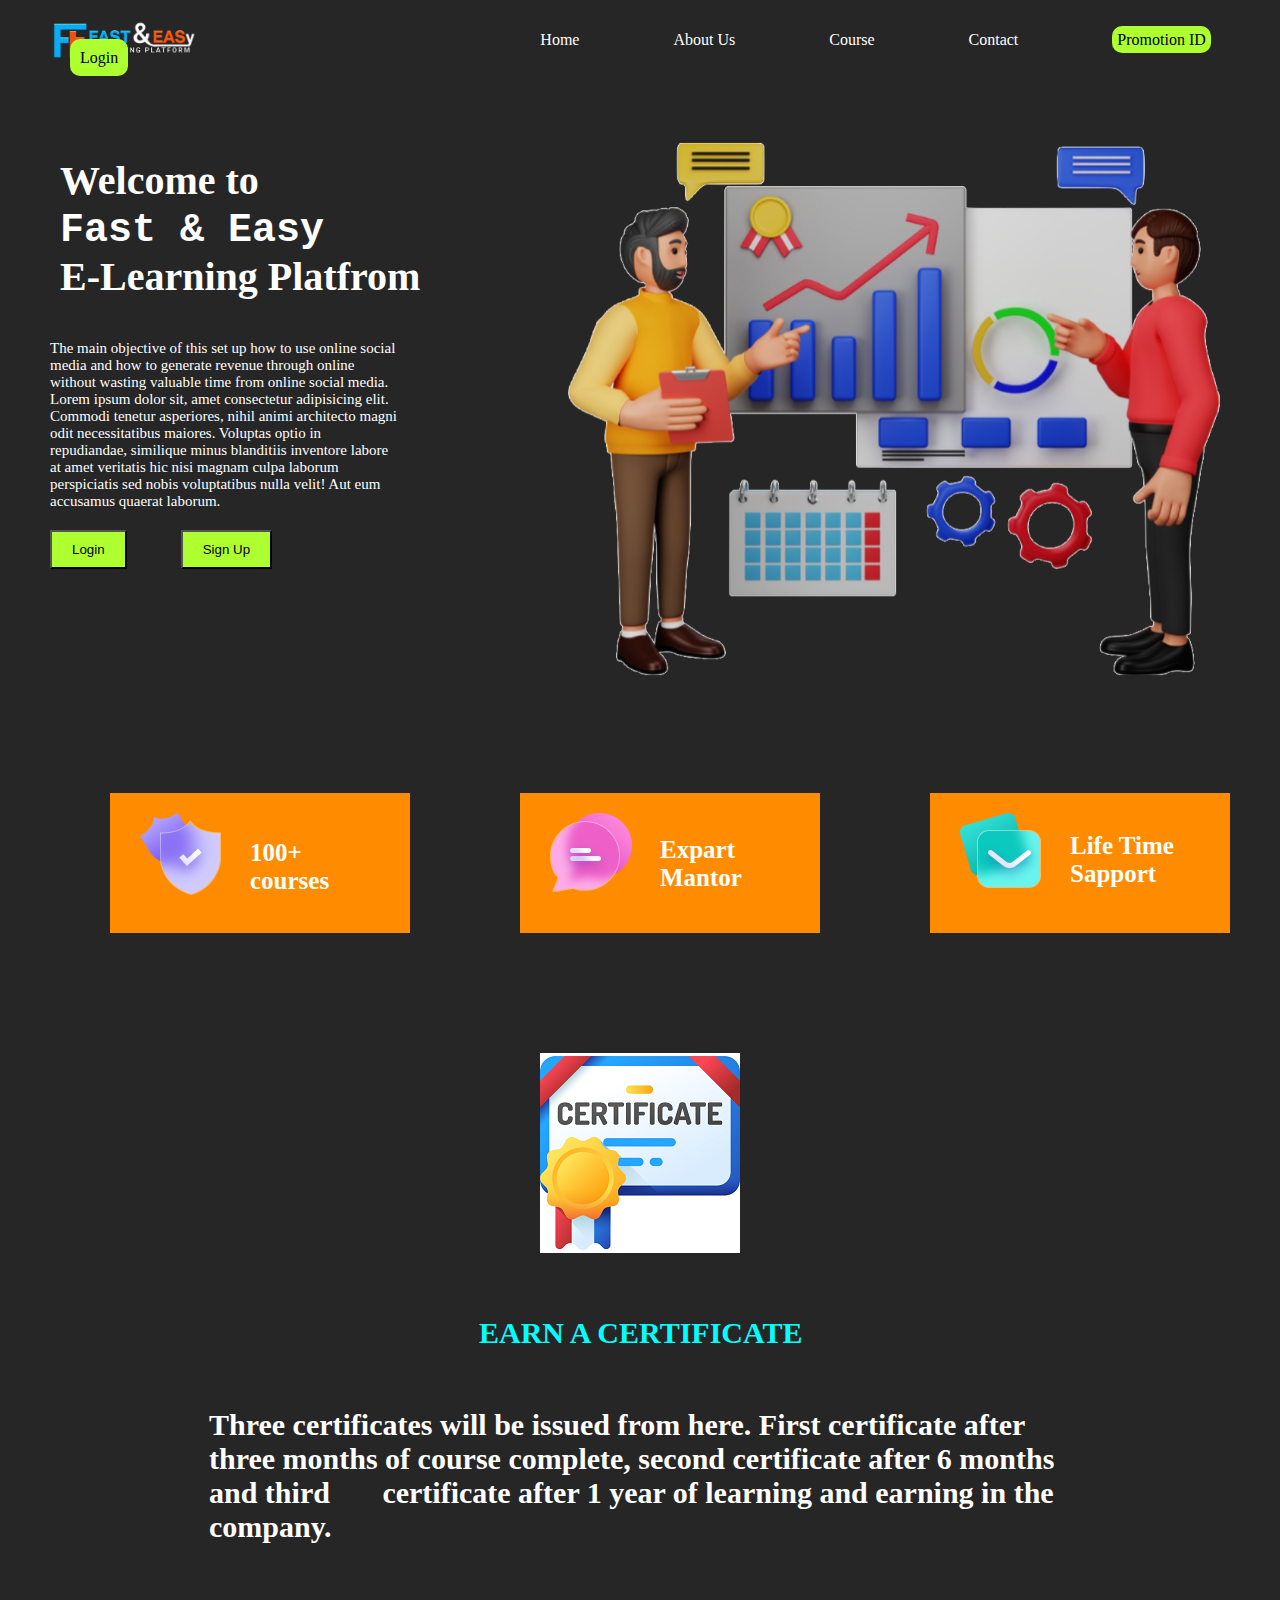
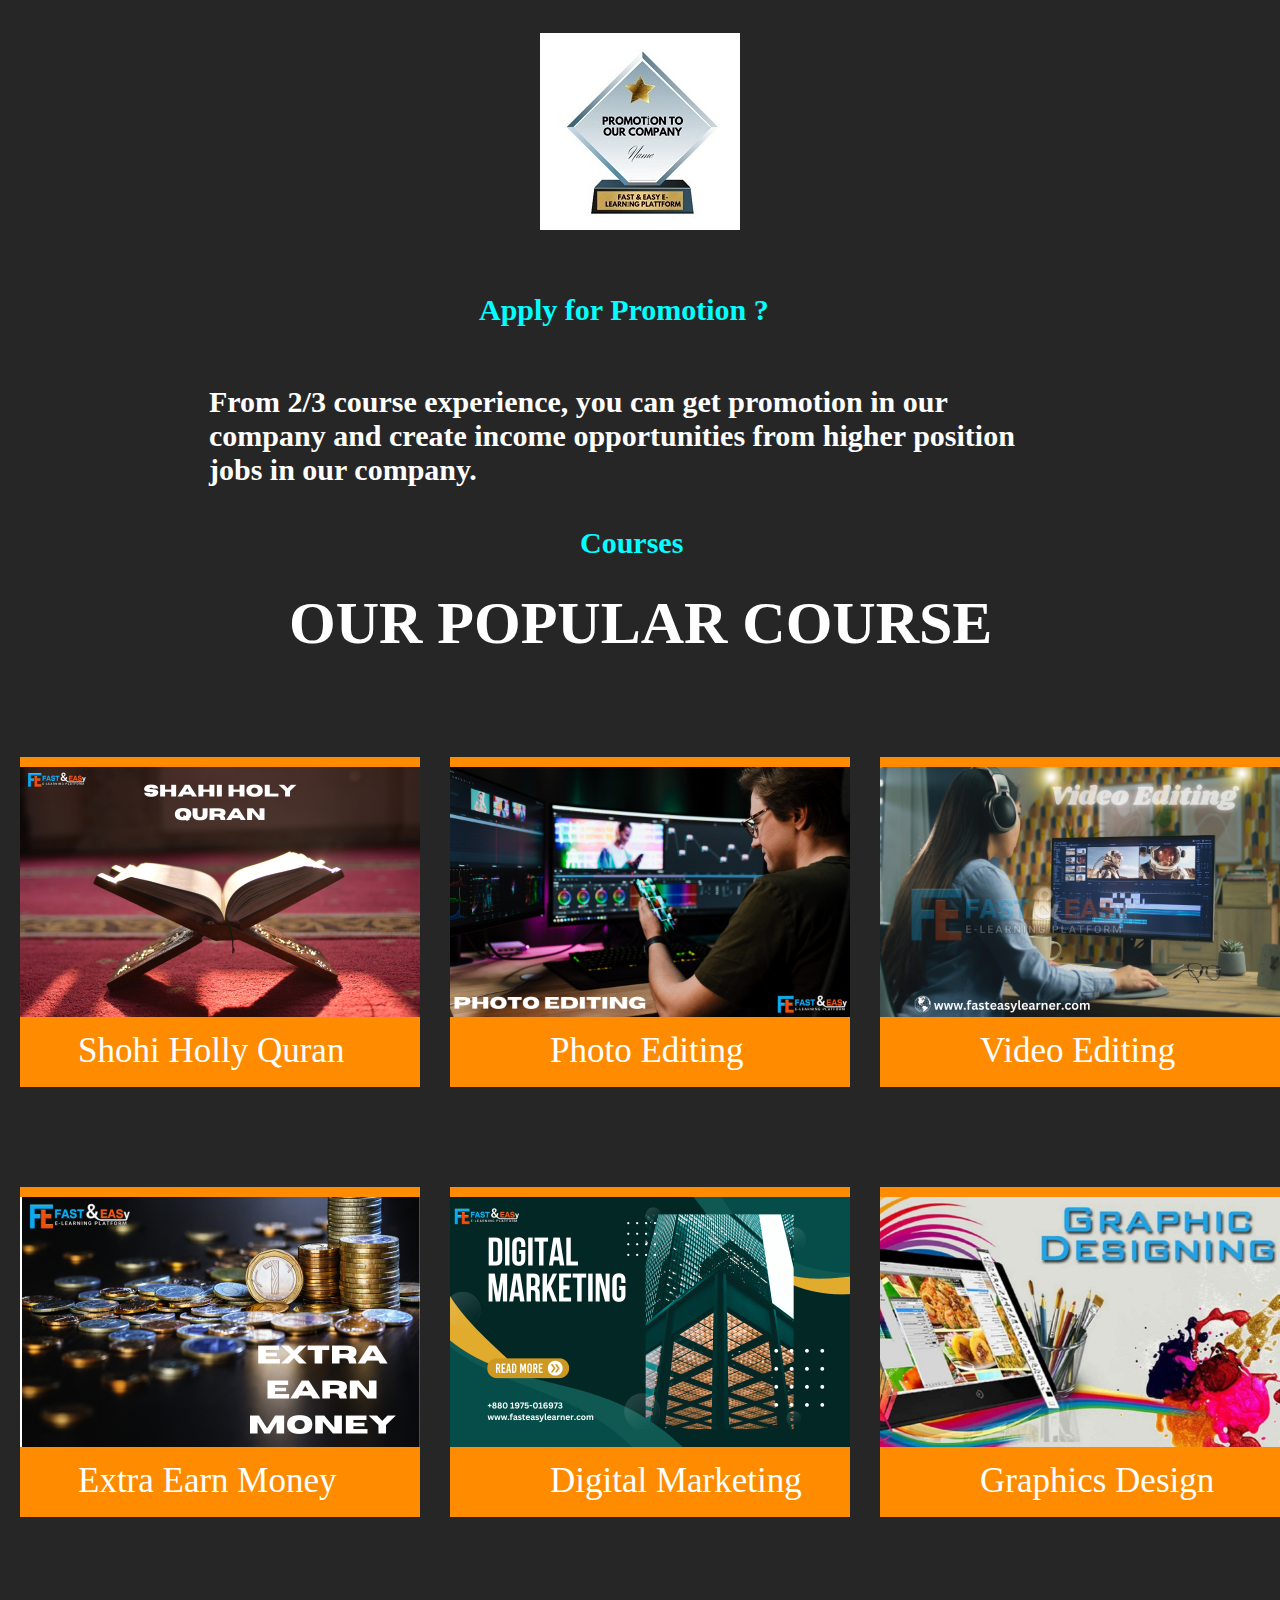
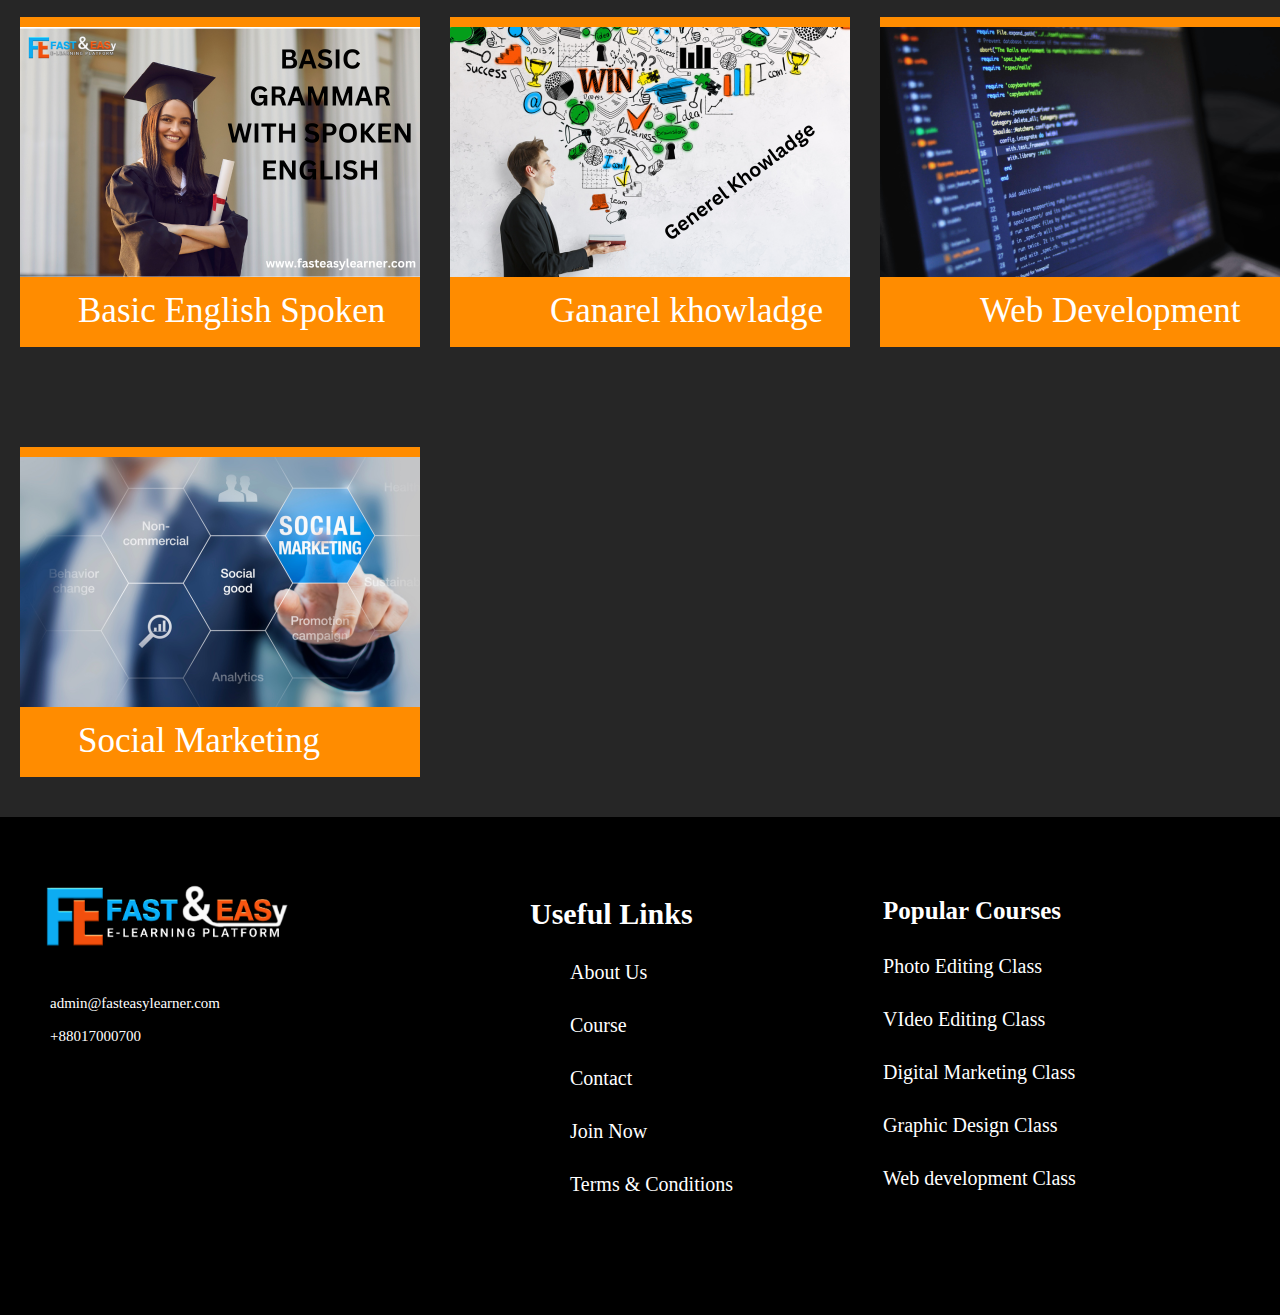
==== commit 0af8f64d: "E-Learning" ====
--- a/index.html
+++ b/index.html
@@ -26,7 +26,9 @@
      <p>The main objective of this set up how to use online social media and how to generate revenue through online without wasting valuable time from online social media. Lorem ipsum dolor sit, amet consectetur adipisicing elit. Commodi tenetur asperiores, nihil animi architecto magni odit necessitatibus maiores. Voluptas optio in repudiandae, similique minus blanditiis inventore labore at amet veritatis hic nisi magnam culpa laborum perspiciatis sed nobis voluptatibus nulla velit! Aut eum accusamus quaerat laborum.</p>
      <button class="btn-2"><a href="login.html">Login</a></button>
      <button class="btn-2"><a href="register.html">Sign Up</a></button>
-     <img class="img" src="img/body.png" alt="">
+     <div class="img-5">
+         <img src="img/body.png" alt="">
+    </div>
      <div class="Card-container">
         <div class="card">
             <img src="img/secure.png" alt="">
--- a/style.css
+++ b/style.css
@@ -64,10 +64,10 @@
     margin-bottom: -140px;
     font-size: 15px;
 }
-.img {
-    margin-left: 480px;
-    margin-top: -390px;
-    width: 650px;
+.img-5 {
+    margin-left: 500px;
+    margin-top: -430px;
+    padding-bottom: -10px;
 }
 .btn-2 {
     margin-left: 50px;
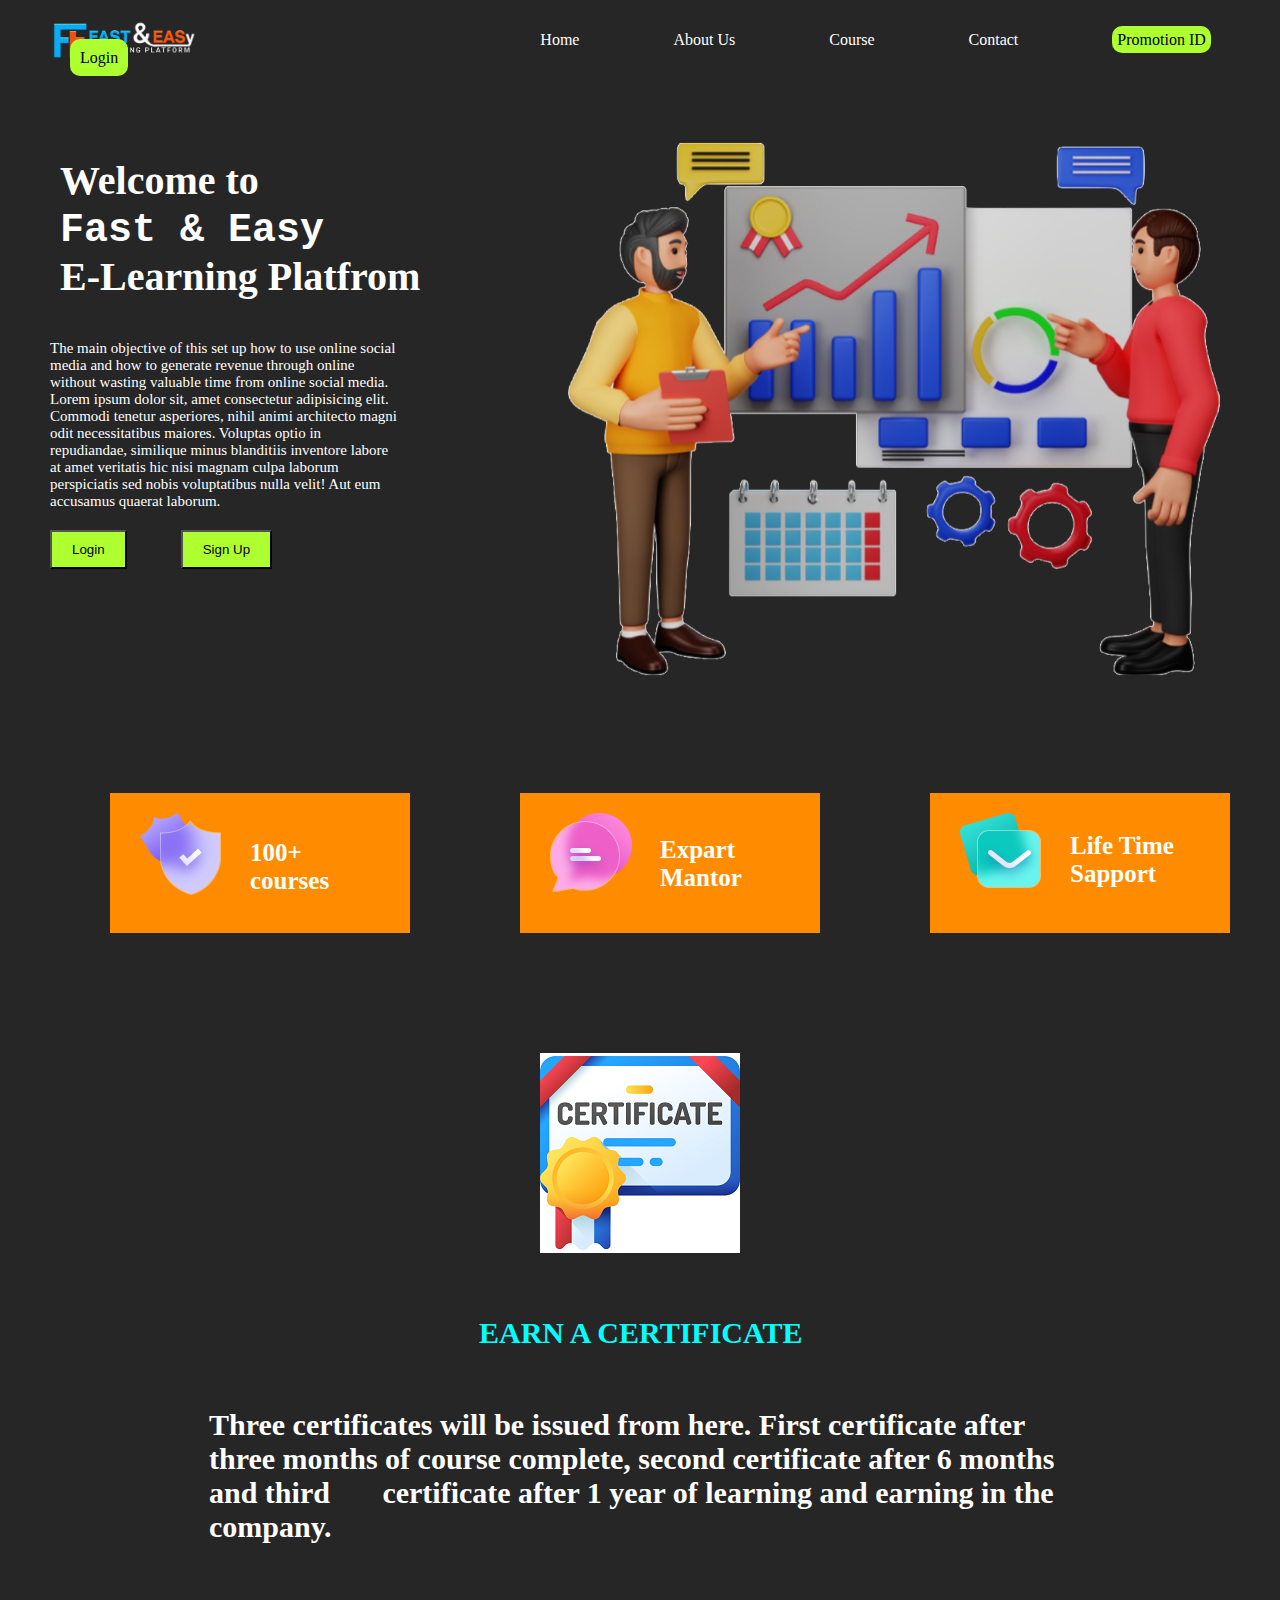
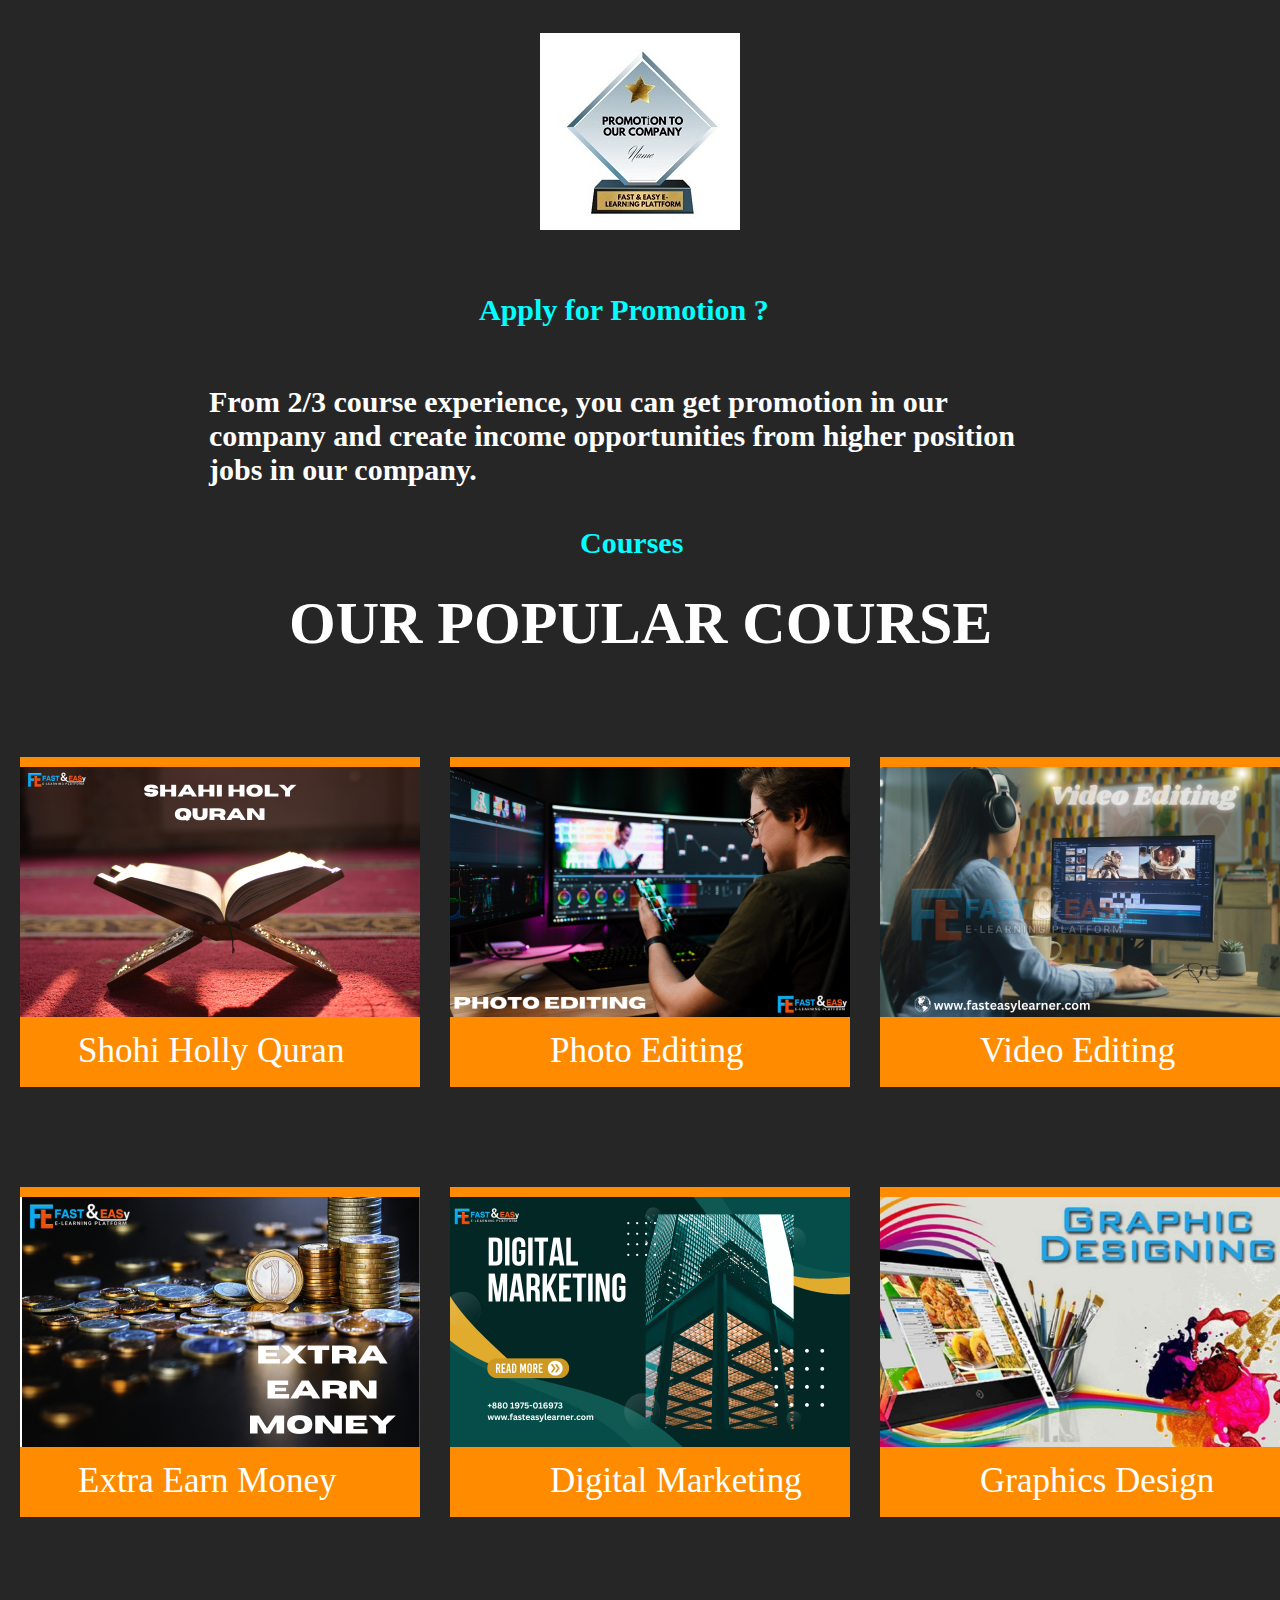
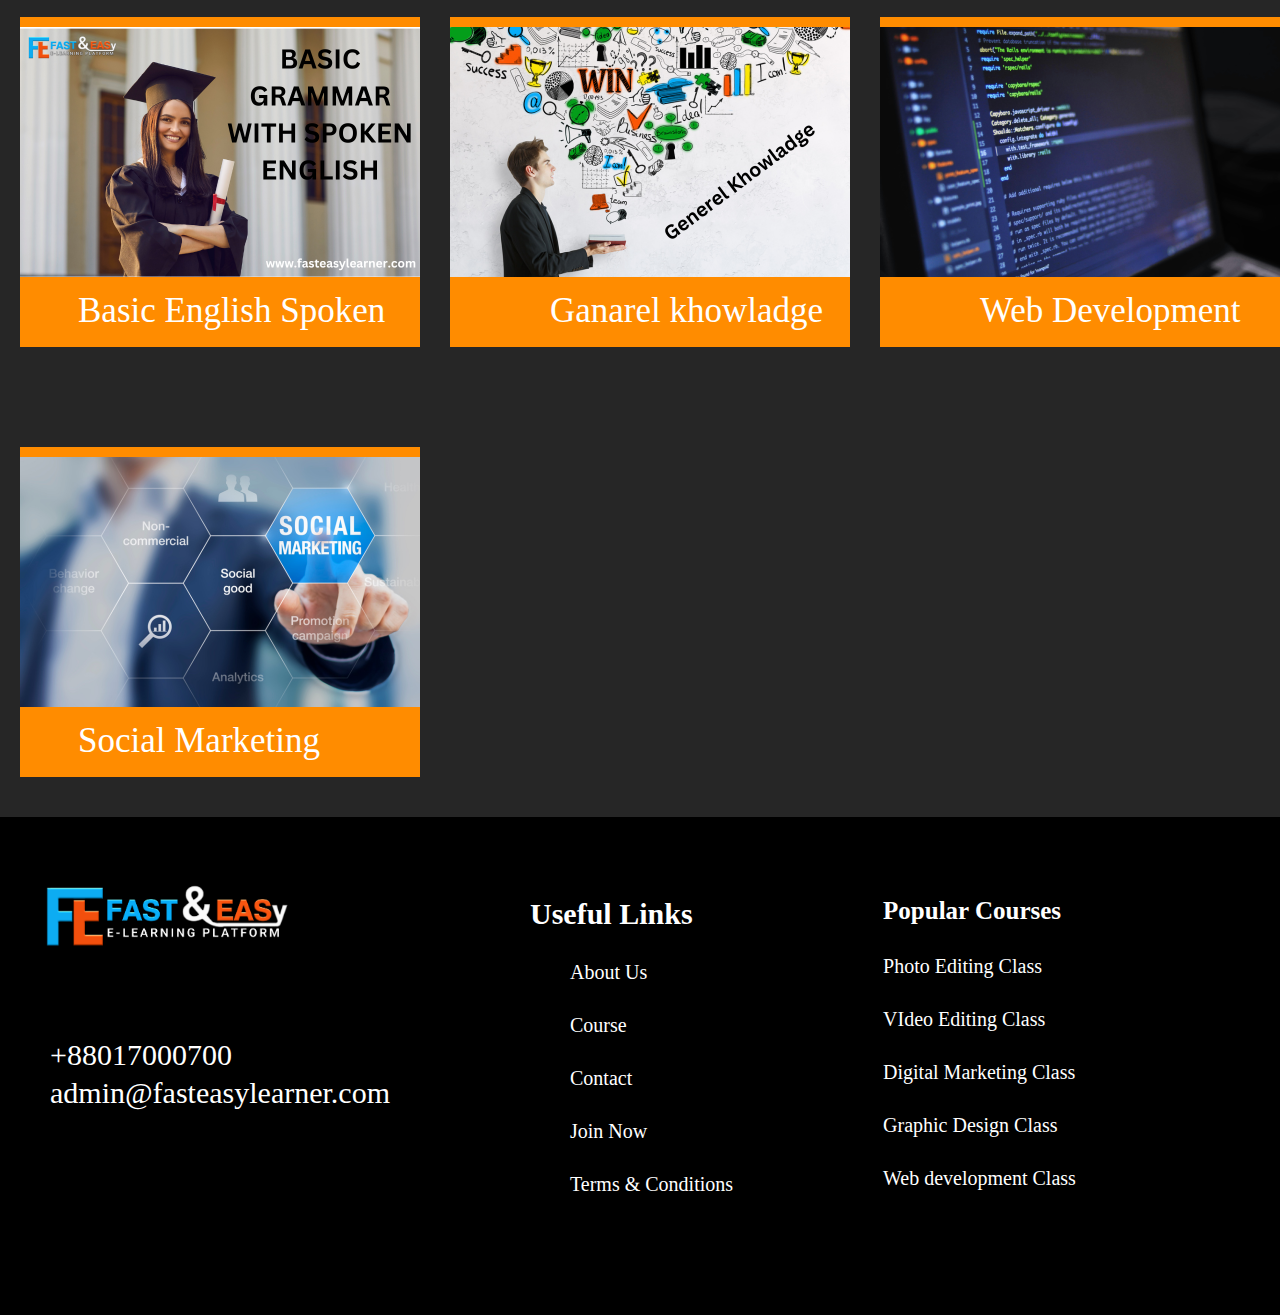
==== commit 7c3f5eea: "E-Learning" ====
--- a/index.html
+++ b/index.html
@@ -105,7 +105,7 @@
     <footer class="footer">
         <div class="div-1">
             <img class="img" src="img/Logo.png" alt="">
-            <p>+88017000700</p>
+            <p class="num">+88017000700</p><br><br><br>
             <p class="ptag">admin@fasteasylearner.com</p>
         </div>
         <div class="div-1">
--- a/style.css
+++ b/style.css
@@ -181,6 +181,11 @@
 }
 .ptag {
     margin-top: 90px;
+    font-size: 30px;
+}
+.num {
+    font-size: 30px;
+    padding-top: 10px;
 }
 .div-1 {
     float: left;
